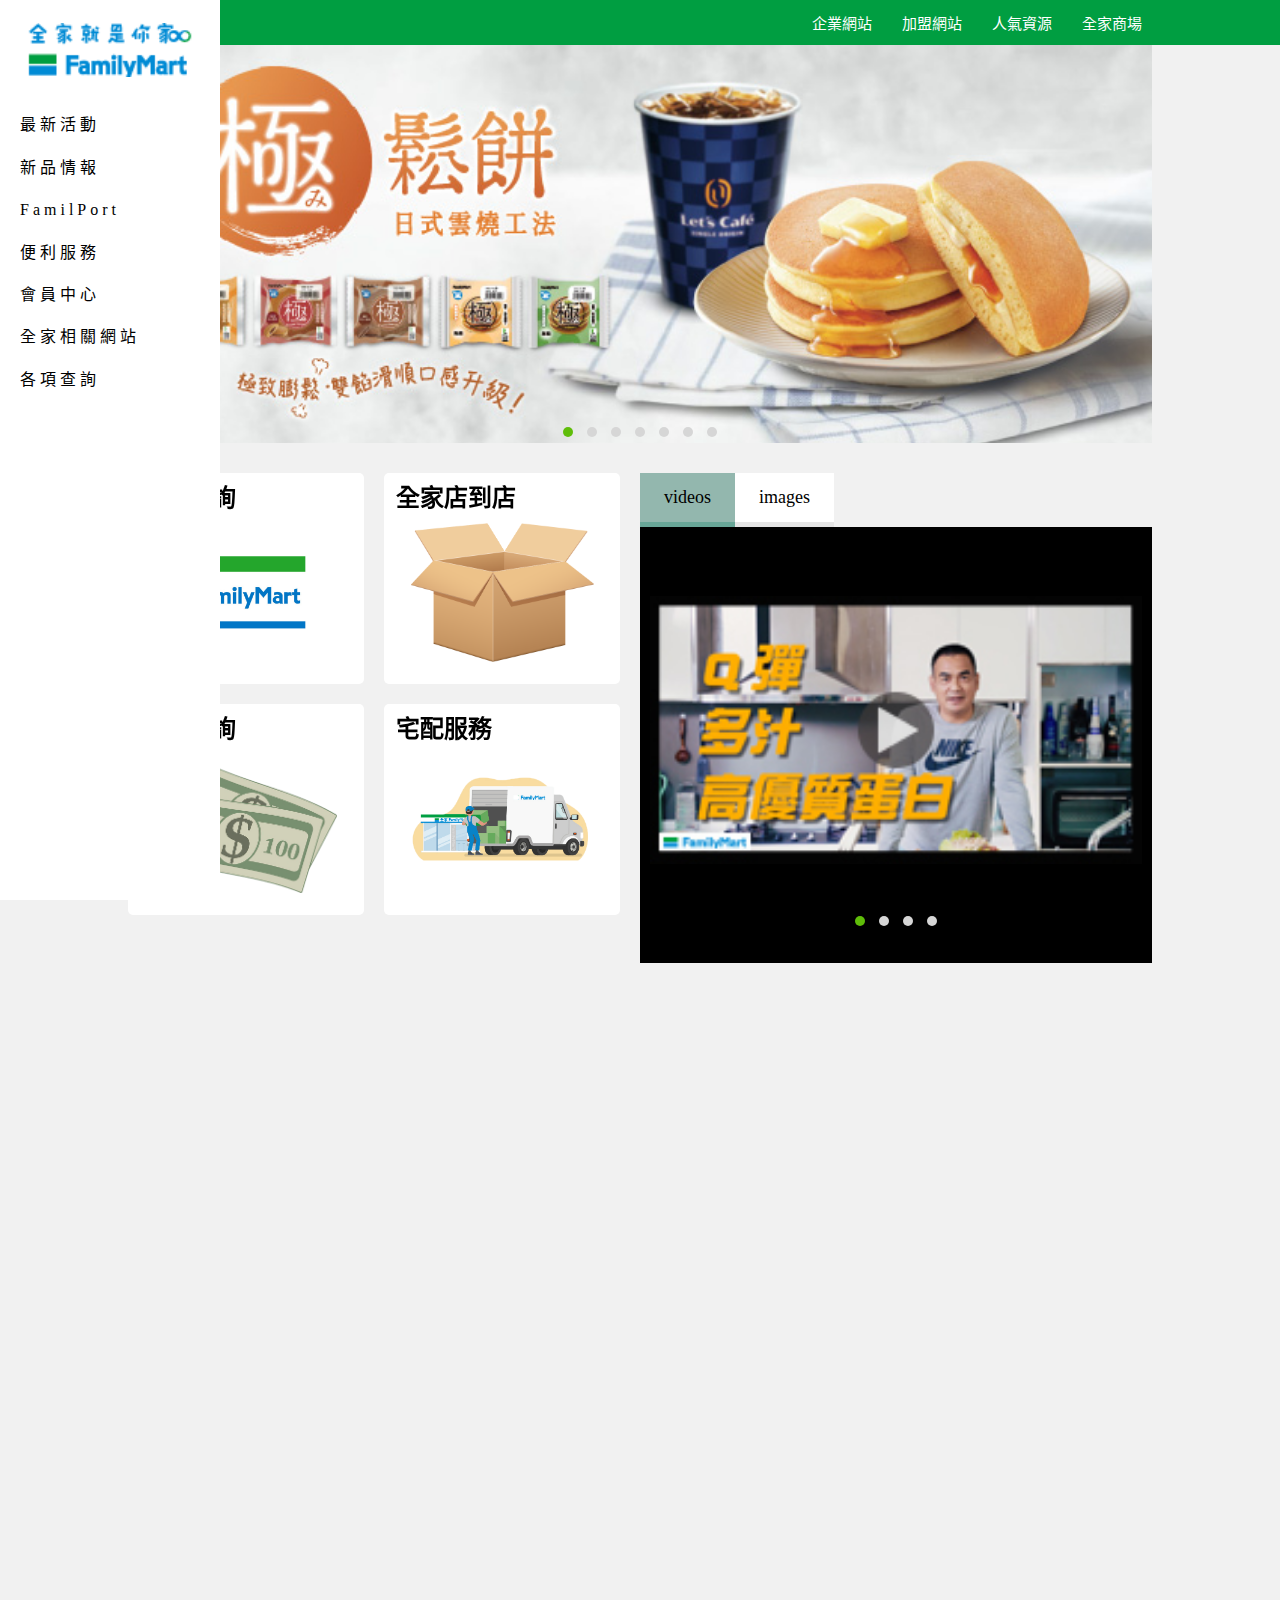
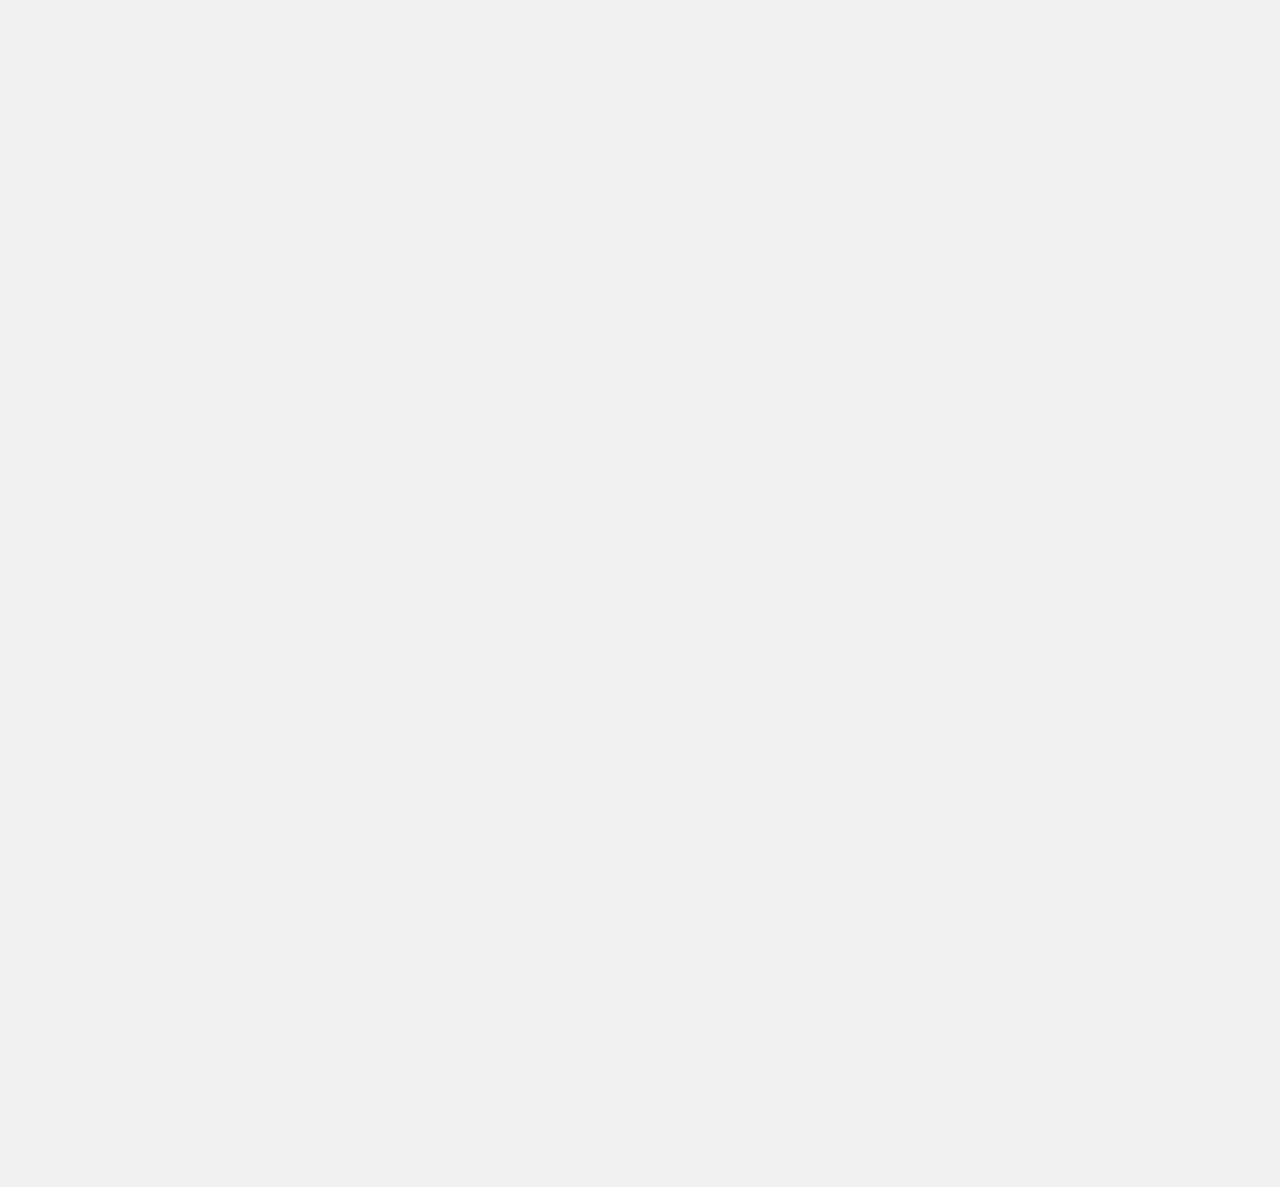
==== index.html @ 9019d474 "0731" ====
<!DOCTYPE html>
<html lang="zh-TW">
<head>
    <meta charset="UTF-8">
    <meta name="viewport" content="width=device-width, initial-scale=1.0">
    <title>711</title>
    <link rel="stylesheet" href="./css/normalize.css">
    <link rel="stylesheet" href="./vendor/OwlCarousel2-2.3.4/assets/owl.carousel.css">
    <link rel="stylesheet" href="./vendor/OwlCarousel2-2.3.4/assets/owl.theme.default.css">
    <link rel="stylesheet" href="vendor/flickity/flickity.css">
    <link rel="stylesheet" href="vendor/fancybox/jquery.fancybox.css">
    <link rel="stylesheet" href="./css/animate.css">
    <link rel="stylesheet" href="./vendor/fontawesome-free-5.15.1-web/css/fontawesome.css">
	<link rel="stylesheet" href="./vendor/fontawesome-free-5.15.1-web/css/brands.css">
    <link rel="stylesheet" href="./vendor/fontawesome-free-5.15.1-web/css/solid.css">
    <link rel="stylesheet" href="./css/style.css">
</head>
<body>
    <div class="wrapper">
        <div class="header">
            <div class="navbarhide">
                <a herf="#!" class="navbar-hide">
                    <i class="fas fa-bars"></i>
                </a>
            </div>
            <div class="navbar">
                <a href="index.html" class="brand">
                    <h1>familymart</h1>
                </a>
                <div class="menu">
                    <ul class="nav">
                        <li class="nav_item">
                            <a href="#!" class="nav_link">最新活動</a>
                            <div class="menu2">
                                <div class="title">
                                    最新活動
                                </div>
                                <ul class="extend">
                                    <li class="extend_item">
                                        <div class="unfold"></div>
                                        <a href="#!" class="extend_link">隨買預約取 新上線</a>
                                    </li>
                                    <li class="extend_item">
                                        <div class="unfold"></div>
                                        <a href="#!" class="extend_link">感謝每個守護城市的你</a>
                                    </li>
                                    <li class="extend_item">
                                        <div class="unfold"></div>
                                        <a href="#!" class="extend_link">屯京拉麵</a>
                                    </li>
                                    <li class="extend_item">
                                        <div class="unfold"></div>
                                        <a href="#!" class="extend_link">冰馥郁金萱水果茶</a>
                                    </li>
                                    <li class="extend_item">
                                        <div class="unfold"></div>
                                        <a href="#!" class="extend_link">山形西洋梨霜淇淋</a>
                                    </li>
                                    <li class="extend_item">
                                        <div class="unfold"></div>
                                        <a href="#!" class="extend_link">食在近安心</a>
                                    </li>
                                    <li class="extend_item">
                                        <div class="unfold"></div>
                                        <a href="#!" class="extend_link">優遊付消費滿百折10元</a>
                                    </li>
                                    <li class="extend_item">
                                        <div class="unfold"></div>
                                        <a href="#!" class="extend_link">極鬆餅 極致蓬鬆~</a>
                                    </li>
                                    <li class="extend_item">
                                        <div class="unfold"></div>
                                        <a href="#!" class="extend_link">更多活動</a>
                                    </li>
                                </ul>
                            </div>
                        </li>
                        <li class="nav_item">
                            <a href="#!" class="nav_link">新品情報</a>
                            <div class="menu2">
                                <div class="title">
                                    新品情報
                                </div>
                                <ul class="extend">
                                    <li class="extend_item">
                                        <div class="unfold"></div>
                                        <a href="#!" class="extend_link">上市新品</a>
                                    </li>
                                    <li class="extend_item">
                                        <div class="unfold"></div>
                                        <a href="#!" class="extend_link">Let's Cafe</a>
                                    </li>
                                    <li class="extend_item">
                                        <div class="unfold"></div>
                                        <a href="#!" class="extend_link">最愛吃的在全家</a>
                                    </li>
                                    <li class="extend_item">
                                        <div class="unfold"></div>
                                        <a href="#!" class="extend_link">FamilyMart collection</a>
                                    </li>
                                </ul>
                            </div>
                        </li>
                        <li class="nav_item">
                            <a href="#!" class="nav_link">FamilPort</a>
                            <div class="menu2">
                                <div class="title">
                                    FamilPort
                                </div>
                                <ul class="extend">
                                    <li class="extend_item">
                                        <div class="unfold"></div>
                                        <a href="#!" class="extend_link">FamilPort介紹</a>
                                    </li>
                                    <li class="extend_item">
                                        <div class="unfold"></div>
                                        <a href="#!" class="extend_link">紅利</a>
                                    </li>
                                    <li class="extend_item">
                                        <div class="unfold"></div>
                                        <a href="#!" class="extend_link">票券</a>
                                    </li>
                                    <li class="extend_item">
                                        <div class="unfold"></div>
                                        <a href="#!" class="extend_link">儲值</a>
                                    </li>
                                    <li class="extend_item">
                                        <div class="unfold"></div>
                                        <a href="#!" class="extend_link">繳費</a>
                                    </li>
                                    <li class="extend_item">
                                        <div class="unfold"></div>
                                        <a href="#!" class="extend_link">服務寄件</a>
                                    </li>
                                    <li class="extend_item">
                                        <div class="unfold"></div>
                                        <a href="#!" class="extend_link">預購</a>
                                    </li>
                                    <li class="extend_item">
                                        <div class="unfold"></div>
                                        <a href="#!" class="extend_link">會員</a>
                                    </li>
                                    <li class="extend_item">
                                        <div class="unfold"></div>
                                        <a href="#!" class="extend_link">列印查詢</a>
                                    </li>
                                    <li class="extend_item">
                                        <div class="unfold"></div>
                                        <a href="#!" class="extend_link">購票</a>
                                    </li>
                                </ul>
                            </div>
                        </li>
                        <li class="nav_item">
                            <a href="#!" class="nav_link">便利服務</a>
                            <div class="menu2">
                                <div class="title">
                                    便利服務
                                </div>
                                <ul class="extend">
                                    <li class="extend_item">
                                        <div class="unfold"></div>
                                        <a href="#!" class="extend_link">全家電到店</a>
                                    </li>
                                    <li class="extend_item">
                                        <div class="unfold"></div>
                                        <a href="#!" class="extend_link">國際快遞</a>
                                    </li>
                                    <li class="extend_item">
                                        <div class="unfold"></div>
                                        <a href="#!" class="extend_link">代收與查詢</a>
                                    </li>
                                    <li class="extend_item">
                                        <div class="unfold"></div>
                                        <a href="#!" class="extend_link">WIFI</a>
                                    </li>
                                    <li class="extend_item">
                                        <div class="unfold"></div>
                                        <a href="#!" class="extend_link">潔一家</a>
                                    </li>
                                    <li class="extend_item">
                                        <div class="unfold"></div>
                                        <a href="#!" class="extend_link">傳真影印/雲端列印</a>
                                    </li>
                                    <li class="extend_item">
                                        <div class="unfold"></div>
                                        <a href="#!" class="extend_link">相片立可得</a>
                                    </li>
                                    <li class="extend_item">
                                        <div class="unfold"></div>
                                        <a href="#!" class="extend_link">ATM</a>
                                    </li>
                                    <li class="extend_item">
                                        <div class="unfold"></div>
                                        <a href="#!" class="extend_link">交通票卡與電子錢包</a>
                                    </li>
                                    <li class="extend_item">
                                        <div class="unfold"></div>
                                        <a href="#!" class="extend_link">回收手機電池筆電</a>
                                    </li>
                                    <li class="extend_item">
                                        <div class="unfold"></div>
                                        <a href="#!" class="extend_link">中獎發票</a>
                                    </li>
                                    <li class="extend_item">
                                        <div class="unfold"></div>
                                        <a href="#!" class="extend_link">電子發票</a>
                                    </li>
                                    <li class="extend_item">
                                        <div class="unfold"></div>
                                        <a href="#!" class="extend_link">全家禮券</a>
                                    </li>
                                    <li class="extend_item">
                                        <div class="unfold"></div>
                                        <a href="#!" class="extend_link">全家禮物卡</a>
                                    </li>
                                    <li class="extend_item">
                                        <div class="unfold"></div>
                                        <a href="#!" class="extend_link">特殊店寄杯卡</a>
                                    </li>
                                </ul>
                            </div>
                        </li>
                        <li class="nav_item">
                            <a href="#!" class="nav_link">會員中心</a>
                            <div class="menu2">
                                <div class="title">
                                    會員中心
                                </div>
                                <ul class="extend">
                                    <li class="extend_item">
                                        <div class="unfold"></div>
                                        <a href="#!" class="extend_link">會員中心</a>
                                    </li>
                                    <li class="extend_item">
                                        <div class="unfold"></div>
                                        <a href="#!" class="extend_link">全家集點介紹</a>
                                    </li>
                                    <li class="extend_item">
                                        <div class="unfold"></div>
                                        <a href="#!" class="extend_link">全家集點權益告知</a>
                                    </li>
                                    <li class="extend_item">
                                        <div class="unfold"></div>
                                        <a href="#!" class="extend_link">會員服務</a>
                                    </li>
                                    <li class="extend_item">
                                        <div class="unfold"></div>
                                        <a href="#!" class="extend_link">會員常見問題</a>
                                    </li>
                                    <li class="extend_item">
                                        <div class="unfold"></div>
                                        <a href="#!" class="extend_link">會員隱私條款</a>
                                    </li>
                                    <li class="extend_item">
                                        <div class="unfold"></div>
                                        <a href="#!" class="extend_link">會員問題反映申請書</a>
                                    </li>
                                    <li class="extend_item">
                                        <div class="unfold"></div>
                                        <a href="#!" class="extend_link">會員載具綁定、管理</a>
                                    </li>
                                </ul>
                            </div>
                        </li>
                        <li class="nav_item">
                            <a href="#!" class="nav_link">全家相關網站</a>
                            <div class="menu2">
                                <div class="title">
                                    全家相關網站
                                </div>
                                <ul class="extend">
                                    <li class="extend_item">
                                        <div class="unfold"></div>
                                        <a href="#!" class="extend_link">全家企業往</a>
                                    </li>
                                    <li class="extend_item">
                                        <div class="unfold"></div>
                                        <a href="#!" class="extend_link">全家人力網</a>
                                    </li>
                                    <li class="extend_item">
                                        <div class="unfold"></div>
                                        <a href="#!" class="extend_link">全家加盟網</a>
                                    </li>
                                    <li class="extend_item">
                                        <div class="unfold"></div>
                                        <a href="#!" class="extend_link">全家商場網</a>
                                    </li>
                                    <li class="extend_item">
                                        <div class="unfold"></div>
                                        <a href="#!" class="extend_link">全家企業社會責任</a>
                                    </li>
                                </ul>
                            </div>
                        </li>
                        <li class="nav_item">
                            <a href="#!" class="nav_link">各項查詢</a>
                            <div class="menu2">
                                <div class="title">
                                    各項查詢
                                </div>
                                <ul class="extend">
                                    <li class="extend_item">
                                        <div class="unfold"></div>
                                        <a href="#!" class="extend_link">店鋪查詢</a>
                                    </li>
                                    <li class="extend_item">
                                        <div class="unfold"></div>
                                        <a href="#!" class="extend_link">店到店寄件查詢</a>
                                    </li>
                                    <li class="extend_item">
                                        <div class="unfold"></div>
                                        <a href="#!" class="extend_link">宅配通寄件查詢</a>
                                    </li>
                                    <li class="extend_item">
                                        <div class="unfold"></div>
                                        <a href="#!" class="extend_link">代收繳費查詢</a>
                                    </li>
                                    <li class="extend_item">
                                        <div class="unfold"></div>
                                        <a href="#!" class="extend_link">得獎名單查詢</a>
                                    </li>
                                </ul>
                            </div>
                        </li>                        
                    </ul>
                </div>
            </div>
        </div>
        <div class="topbar">
            <div class="container">
                <ul class="nav">
                    <li class="nav_item">
                        <a href="#!" class="nav_link">企業網站</a>
                    </li>
                    <li class="nav_item">
                        <a href="#!" class="nav_link">加盟網站</a>
                    </li>
                    <li class="nav_item">
                        <a href="#!" class="nav_link">人氣資源</a>
                    </li>
                    <li class="nav_item">
                        <a href="mall.html" class="nav_link">全家商場</a>
                    </li>
                </ul>
            </div>
        </div>
        <div class="jumbotron">
            <div class="container">
                <div class="owl-carousel owl-theme">
                    <div class="image-container1">
                        <div class="image1" style="background-image: url('./images/jum1.jpg');"></div>
                    </div>
                    <div class="image-container1">
                        <div class="image1" style="background-image: url('./images/jum2.jpg');"></div>
                    </div>
                    <div class="image-container1">
                        <div class="image1" style="background-image: url('./images/jum3.jpg');"></div>
                    </div>
                    <div class="image-container1">
                        <div class="image1" style="background-image: url('./images/jum4.jpg');"></div>
                    </div>
                    <div class="image-container1">
                        <div class="image1" style="background-image: url('./images/jum5.jpg');"></div>
                    </div>
    
                    <div class="image-container1">
                        <div class="image1" style="background-image: url('./images/jum6.jpg');"></div>
                    </div>
                    <div class="image-container1">
                        <div class="image1" style="background-image: url('./images/jum7.jpg');"></div>
                    </div>
                </div>
            </div>
        </div>
        <div class="service">
            <div class="container">
                <div class="row srleft">
                    <div class="col-lg-3 col-md-6">
                        <div class="news_one">
                            <h2>店鋪查詢</h2>
                            <div class="image-container2">
                                <a href="#!" class="image2" style="background-image: url('./images/service1.jpg');"></a>
                            </div>
                        </div>
                        <div class="news_one">
                            <h2>代收查詢</h2>
                            <div class="image-container2">
                                <a href="#!" class="image2" style="background-image: url('./images/service2.png');"></a>
                            </div>
                        </div>
                    </div>
                    <div class="col-lg-3 col-md-6">
                        <div class="news_one">
                            <h2>全家店到店</h2>
                            <div class="image-container2">
                                <a href="#!" class="image2" style="background-image: url('./images/service3.png');"></a>
                            </div>
                        </div>
                        <div class="news_one">
                            <h2>宅配服務</h2>
                            <div class="image-container2">
                                <a href="#!" class="image2" style="background-image: url('./images/service4.png');"></a>
                            </div>
                        </div>
                    </div>
                    <div class="tabs1 srright">
                        <ul>
                            <li>
                                <a href="#tab-1">videos</a>
                            </li>
                            <li>
                                <a href="#tab-2">images</a>
                            </li>
                        </ul>
                        <div id="tab-1" class="service_image col-lg-6">
                            <div class="owl-carousel owl-theme">
                                <div class="image-container2">
                                    <h3>Q彈 多汁 高優質蛋白</h3>
                                    <a href="#!" class="image2" style="background-image: url('./images/service5.jpg');"></a>
                                </div>
                                <div class="image-container2">
                                    <a href="#!" class="image2" style="background-image: url('./images/service6.jpg');"></a>
                                </div>
                                <div class="image-container2">
                                    <a href="#!" class="image2" style="background-image: url('./images/service7.jpg');"></a>
                                </div>
                                <div class="image-container2">
                                    <a href="#!" class="image2" style="background-image: url('./images/service8.jpg');"></a>
                                </div>
                            </div>
                        </div>
                        <div id="tab-2">
                            <div class="service_image col-lg-6">
                                <div class="owl-carousel owl-theme">
                                    <div class="image-container2">
                                        <a href="#!" class="image2" style="background-image: url('./images/service9.jpg');"></a>
                                    </div>
                                    <div class="image-container2">
                                        <a href="#!" class="image2" style="background-image: url('./images/service10.jpg');"></a>
                                    </div>
                                    <div class="image-container2">
                                        <a href="#!" class="image2" style="background-image: url('./images/service11.jpg');"></a>
                                    </div>
                                    <div class="image-container2">
                                        <a href="#!" class="image2" style="background-image: url('./images/service12.jpg');"></a>
                                    </div>
                                </div>
                            </div>
                        </div>
                    </div>
                </div>
            </div>
        </div>
        <div class="news">
            <div class="container">
                <div class="row">
                    <div class="col-lg-4">
                        <div class="space">
                            <div class="news_one srbottom-300">
                                <h2>新品上市</h2>
                                <div class="new-product">
                                    <div class="carousel-cell">
                                        <div class="image-container3">
                                            <a href="#!" class="image3" style="background-image: url('./images/np1.jpg');"></a>
                                        </div>
                                        <a href="#!" class="para">
                                            <h3>昆布茶泡鰻魚烤飯</h3>
                                        </a>
                                    </div>
                                    <div class="carousel-cell">
                                        <div class="image-container3">
                                            <a href="#!" class="image3" style="background-image: url('./images/np2.jpg');"></a>
                                        </div>
                                        <a href="#!" class="para">
                                            <h3>蠔油鮑菇脆筍飯糰(素)</h3>
                                        </a>
                                    </div>
                                    <div class="carousel-cell">
                                        <div class="image-container3">
                                            <a href="#!" class="image3" style="background-image: url('./images/np3.jpg');"></a>
                                        </div>
                                        <a href="#!" class="para">
                                            <h3>奶油白醬雙拼焗飯</h3>
                                        </a>
                                    </div>
                                    <div class="carousel-cell">
                                        <div class="image-container3">
                                            <a href="#!" class="image3" style="background-image: url('./images/np4.jpg');"></a>
                                        </div>
                                        <a href="#!" class="para">
                                            <h3>培根起司厚蛋堡</h3>
                                        </a>
                                    </div>
                                </div>
                            </div>
                            <div class="news_one srbottom-300">
                                <h2>特色商品</h2>
                                <div class="ones">
                                    <div class="carousel-cell">
                                        <div class="image-container3">
                                            <a href="#!" class="image3" style="background-image: url('./images/Feature.jpg');"></a>
                                        </div>
                                        <a href="#!" class="para">
                                            <h3>全館滿$399up免運</h3>
                                        </a>
                                    </div>
                                </div>
                            </div>
                            <div class="news_one srbottom-300">
                                <h2>玩樂生活</h2>
                                <div class="ones">
                                    <div class="carousel-cell">
                                        <div class="image-container3">
                                            <a href="#!" class="image3" style="background-image: url('./images/play.jpg');"></a>
                                        </div>
                                        <a href="#!" class="para">
                                            <h3>teamLab未來遊樂園...</h3>
                                        </a>
                                    </div>
                                </div>
                            </div>
                        </div>
                    </div>
                    <div class="col-lg-4">
                        <div class="space">
                            <div class="news_one srbottom-400">
                                <h2>熱門活動</h2>
                                <div class="activity">
                                    <div class="carousel-cell">
                                        <div class="image-container3">
                                            <a href="#!" class="image3" style="background-image: url('./images/activity1.jpg');"></a>
                                        </div>
                                        <a href="#!" class="para">
                                            <h3>購物跨店取快閃優惠</h4>
                                        </a>
                                    </div>
                                    <div class="carousel-cell">
                                        <div class="image-container3">
                                            <a href="#!" class="image3" style="background-image: url('./images/activity2.jpg');"></a>
                                        </div>
                                        <a href="#!" class="para">
                                            <h3>全家禮物卡</h3>
                                        </a>
                                    </div>
                                    <div class="carousel-cell">
                                        <div class="image-container3">
                                            <a href="#!" class="image3" style="background-image: url('./images/activity3.jpg');"></a>
                                        </div>
                                        <a href="#!" class="para">
                                            <h3>繳代收來全家</h3>
                                        </a>
                                    </div>
                                    <div class="carousel-cell">
                                        <div class="image-container3">
                                            <a href="#!" class="image3" style="background-image: url('./images/activity4.jpg');"></a>
                                        </div>
                                        <a href="#!" class="para">
                                            <h3>週二減糖日</h3>
                                        </a>
                                    </div>
                                </div>
                            </div>
                            <div class="news_one srbottom-400">
                                <h2>預購精選</h2>
                                <div class="pre_order">
                                    <div class="carousel-cell">
                                        <div class="image-container3">
                                            <a href="#!" class="image3" style="background-image: url('./images/pre1.jpg');"></a>
                                        </div>
                                        <a href="#!" class="para">
                                            <h3>雙廚合作 跨界聯名</h3>
                                        </a>
                                    </div>
                                    <div class="carousel-cell">
                                        <div class="image-container3">
                                            <a href="#!" class="image3" style="background-image: url('./images/pre2.jpg');"></a>
                                        </div>
                                        <a href="#!" class="para">
                                            <h3>戰地美食</h3>
                                        </a>
                                    </div>
                                </div>
                            </div>
                            <div class="news_one srbottom-400">
                                <h2>生活關係企業</h2>
                                <div class="relation">
                                    <div class="carousel-cell">
                                        <div class="image-container3">
                                            <a href="#!" class="image3" style="background-image: url('./images/relation1.jpg');"></a>
                                        </div>
                                        <a href="#!" class="para">
                                            <h3>購物跨店取快閃優惠</h4>
                                        </a>
                                    </div>
                                    <div class="carousel-cell">
                                        <div class="image-container3">
                                            <a href="#!" class="image3" style="background-image: url('./images/relation2.jpg');"></a>
                                        </div>
                                        <a href="#!" class="para">
                                            <h3>全家禮物卡</h3>
                                        </a>
                                    </div>
                                    <div class="carousel-cell">
                                        <div class="image-container3">
                                            <a href="#!" class="image3" style="background-image: url('./images/relation3.png');"></a>
                                        </div>
                                        <a href="#!" class="para">
                                            <h3>繳代收來全家</h3>
                                        </a>
                                    </div>
                                </div>
                            </div>
                        </div>
                    </div>
                    <div class="col-lg-4">
                        <div class="space">
                            <div class="news_one srbottom-500">
                                <h2>支付優惠</h2>
                                <div class="ones">
                                    <div class="carousel-cell">
                                        <div class="image-container3">
                                            <a href="#!" class="image3" style="background-image: url('./images/discount.jpg');"></a>
                                        </div>
                                        <a href="#!" class="para">
                                            <h3>使用支付工具拿多項優惠</h3>
                                        </a>
                                    </div>
                                </div>
                            </div>
                            <div class="news_one srbottom-500">
                                <h2>全家告示牌</h2>
                                <div class="notice_board">
                                    <div class="carousel-cell">
                                        <div class="image-container3">
                                            <a href="#!" class="image3" style="background-image: url('./images/Noticeboard1.jpg');"></a>
                                        </div>
                                        <a href="#!" class="para">
                                            <h3>全家Clean Label</h4>
                                        </a>
                                    </div>
                                    <div class="carousel-cell">
                                        <div class="image-container3">
                                            <a href="#!" class="image3" style="background-image: url('./images/Noticeboard2.jpg');"></a>
                                        </div>
                                        <a href="#!" class="para">
                                            <h3>一塊攜手同行</h3>
                                        </a>
                                    </div>
                                    <div class="carousel-cell">
                                        <div class="image-container3">
                                            <a href="#!" class="image3" style="background-image: url('./images/Noticeboard3.png');"></a>
                                        </div>
                                        <a href="#!" class="para">
                                            <h3>謠言澄清</h3>
                                        </a>
                                    </div>
                                    <div class="carousel-cell">
                                        <div class="image-container3">
                                            <a href="#!" class="image3" style="background-image: url('./images/Noticeboard4.png');"></a>
                                        </div>
                                        <a href="#!" class="para">
                                            <h3>隨買跨店取</h3>
                                        </a>
                                    </div>
                                </div>
                            </div>
                            <div class="news_one srbottom-500">
                                <h2>生活關係企業</h2>
                                <div class="relation">
                                    <div class="carousel-cell">
                                        <div class="image-container3">
                                            <a href="#!" class="image3" style="background-image: url('./images/relation1.jpg');"></a>
                                        </div>
                                        <a href="#!" class="para">
                                            <h3>購物跨店取快閃優惠</h4>
                                        </a>
                                    </div>
                                    <div class="carousel-cell">
                                        <div class="image-container3">
                                            <a href="#!" class="image3" style="background-image: url('./images/relation2.jpg');"></a>
                                        </div>
                                        <a href="#!" class="para">
                                            <h3>全家禮物卡</h3>
                                        </a>
                                    </div>
                                    <div class="carousel-cell">
                                        <div class="image-container3">
                                            <a href="#!" class="image3" style="background-image: url('./images/relation3.png');"></a>
                                        </div>
                                        <a href="#!" class="para">
                                            <h3>繳代收來全家</h3>
                                        </a>
                                    </div>
                                </div>
                            </div>
                        </div>
                    </div>
                </div>
            </div>
        </div>
        <div class="footer">
            <div class="container">
                <div class="row">
                    <div class="col-lg-5 srtop-300">
                        <div class="space">
                            <h3 class="title">全家FamilyMart APP</h3>
                            <div class="news_two">
                                <div class="fmapp">
                                    <div class="image-container4">
                                        <a href="#!" class="image4" style="background-image: url('./images/app1.jpg');"></a>
                                    </div>
                                </div>
                                <h3 class="para">掃碼立即下載</h3>
                                <div class="fmapp">
                                    <a data-fancybox="gallery" href="./images/app2big.png">
                                        <img src="./images/app2.png">
                                    </a>
                                </div>
                            </div>
                        </div>
                    </div>
                    <div class="col-lg-5 srtop-400">
                        <div class="space">
                            <h3 class="title">My FamilPort APP</h3>
                            <div class="news_two">
                                <div class="fmapp">
                                    <div class="image-container4">
                                        <a href="#!" class="image4" style="background-image: url('./images/app3.png');"></a>
                                    </div>
                                </div>
                                <h3 class="para">掃碼立即下載</h3>
                                <div class="fmapp">
                                    <a data-fancybox="gallery" href="./images/app4big.png">
                                        <img src="./images/app4.png">
                                    </a>
                                </div>
                            </div>
                        </div>
                    </div>
                    <div class="col-lg-5 srtop-500">
                        <div class="space">
                            <h3 class="title">全家LINE官方帳號</h3>
                            <div class="news_two">
                                <div class="fmapp">
                                    <div class="image-container4">
                                        <a href="#!" class="image4" style="background-image: url('./images/line1.jpg');"></a>
                                    </div>
                                </div>
                                <h3 class="para">掃碼立即下載</h3>
                                <div class="fmapp">
                                    <a data-fancybox="gallery" href="./images/line2big.png">
                                        <img src="./images/line2.png">
                                    </a>
                                </div>
                            </div>
                        </div>
                    </div>
                    <div class="col-lg-5 srtop-600">
                        <div class="space">
                            <div class="fans">
                                <div class="fmapp">
                                    <div class="image-container4">
                                        <a href="#!" class="image4" style="background-image: url('./images/fans1.jpg');"></a>
                                    </div>
                                </div>
                                <h3 class="para">全家FmailyMart粉絲團</h3>
                            </div>
                        </div>
                    </div>
                    <div class="col-lg-5 srtop-700">
                        <div class="space">
                            <div class="fans">
                                <div class="fmapp">
                                    <div class="image-container4">
                                        <a href="#!" class="image4" style="background-image: url('./images/fans2.png');"></a>
                                    </div>
                                </div>
                                <h3 class="para">全家在這裡粉絲團</h3>
                            </div>
                        </div>
                    </div>
                    <div class="col-lg-55 srtop-800">
                        <div class="news_three">
                            <div class="fmapp">
                                <div class="image-container4">
                                    <a href="#!" class="image4" style="background-image: url('./images/youtube.png');"></a>
                                </div>
                            </div>
                            <h3 class="para">FamiChannel專區</h3>
                        </div>
                    </div>
                    <div class="col-lg-55 srtop-800">
                        <div class="news_three">
                            <div class="fmapp">
                                <div class="image-container4">
                                    <a href="#!" class="image4" style="background-image: url('./images/famiclub.png');"></a>
                                </div>
                            </div>
                            <h3 class="para">FamiClub</h3>
                        </div>
                    </div>
                    <div class="col-lg-55 srtop-800">
                        <div class="news_three">
                            <div class="fmapp">
                                <div class="image-container4">
                                    <a href="#!" class="image4" style="background-image: url('./images/fmih.jpg');"></a>
                                </div>
                            </div>
                            <h3 class="para">全家在這裡部落格</h3>
                        </div>
                    </div>
                    <div class="col-lg-55 srtop-800">
                        <div class="news_three">
                            <div class="fmapp">
                                <div class="image-container4">
                                    <a href="#!" class="image4" style="background-image: url('./images/wifi.jpg');"></a>
                                </div>
                            </div>
                            <h3 class="para">FamiWifi</h3>
                        </div>
                    </div>
                    <div class="col-lg-55 srtop-800">
                        <div class="news_three">
                            <div class="fmapp">
                                <div class="image-container4">
                                    <a href="#!" class="image4" style="background-image: url('./images/ins.jpg');"></a>
                                </div>
                            </div>
                            <h3 class="para">FamilyMart Instagram</h3>
                        </div>
                    </div>
                    <div class="col-lg-7 srtop-800">
                        <div class="preview">
                            <h2 class="para">
                                FamilyMart 全家便利商店股份有限公司<br>
                                104台北市中山區中山北路二段61號7F  TEL:02-25239588  客服電話 0800-221-363<br>
                                隱私權聲明 個資告知事項<br>
                                Copyright(c)2013FamilyMart All rights reserved.
                            </h2>
                        </div>
                    </div>
                </div>
            </div>
        </div>
    </div>
</body>

<script src="vendor/jquery/jquery-3.6.0.min.js"></script>
<script src="vendor/OwlCarousel2-2.3.4/owl.carousel.js"></script>   
<script src="vendor/tabslet/jquery.tabslet.js"></script>
<script src="vendor/flickity/flickity.pkgd.js"></script>
<script src="vendor/fancybox/jquery.fancybox.js"></script>
<script src="vendor/scrollreveal/scrollreveal.js"></script>
<script>
    $(document).ready(function(){
        $('.owl-carousel').owlCarousel({
            animateOut: 'fadeOut',
            items: 1,
            autoplay: true,
            loop: true,
            autoplayTimeout: 5000
        })
        $('.new-product').flickity({
            cellAlign: 'left',
            contain: true,
            autoPlay: 5000,
            wrapAround: true
        })
        $('.ones').flickity({
            cellAlign: 'left',
            contain: true,
            autoPlay: 5000,
            wrapAround: true
        })
        $('.activity').flickity({
            cellAlign: 'left',
            contain: true,
            autoPlay: 5000,
            wrapAround: true
        })
        $('.pre_order').flickity({
            cellAlign: 'left',
            contain: true,
            autoPlay: 5000,
            wrapAround: true
        })
        $('.notice_board').flickity({
            cellAlign: 'left',
            contain: true,
            autoPlay: 5000,
            wrapAround: true
        })
        $('.relation').flickity({
            cellAlign: 'left',
            contain: true,
            autoPlay: 5000,
            wrapAround: true
        })
        $('.tabs1').tabslet({
            animation: true,
            delay: 5000
        })
        ScrollReveal().reveal('.srright',{
            origin: 'right',
		    distance: '200px',
	    	delay: 300,
		    duration: 1000
        });
        ScrollReveal().reveal('.srleft',{
            origin: 'left',
		    distance: '100px',
	    	delay: 300,
		    duration: 1000
        });
        ScrollReveal().reveal('.srbottom-300',{
            origin: 'bottom',
		    distance: '100px',
	    	delay: 300,
		    duration: 1000,
            reset: true
        });
        ScrollReveal().reveal('.srbottom-400',{
            origin: 'bottom',
		    distance: '100px',
	    	delay: 400,
		    duration: 1000,
            reset: true
        });        
        ScrollReveal().reveal('.srbottom-500',{
            origin: 'bottom',
		    distance: '100px',
	    	delay: 500,
		    duration: 1000,
            reset: true
        });        
        ScrollReveal().reveal('.srbottom-600',{
            origin: 'bottom',
		    distance: '100px',
	    	delay: 600,
		    duration: 1000,
            reset: true
        });
        ScrollReveal().reveal('.srtop-300',{
            origin: 'top',
		    distance: '100px',
	    	delay: 300,
		    duration: 1000,
            reset: true
        });
        ScrollReveal().reveal('.srtop-400',{
            origin: 'top',
		    distance: '100px',
	    	delay: 400,
		    duration: 1000,
            reset: true
        });
        ScrollReveal().reveal('.srtop-500',{
            origin: 'top',
		    distance: '100px',
	    	delay: 500,
		    duration: 1000,
            reset: true
        });
        ScrollReveal().reveal('.srtop-600',{
            origin: 'top',
		    distance: '100px',
	    	delay: 600,
		    duration: 1000,
            reset: true
        });
        ScrollReveal().reveal('.srtop-700',{
            origin: 'top',
		    distance: '100px',
	    	delay: 700,
		    duration: 1000,
            reset: true
        });
        ScrollReveal().reveal('.srtop-800',{
            origin: 'top',
		    distance: '100px',
	    	delay: 800,
		    duration: 1000,
            reset: true
        });
    })
</script>
</html>
---- vendor/fontawesome-free-5.15.1-web/css/brands.css ----
/*!
 * Font Awesome Free 5.15.1 by @fontawesome - https://fontawesome.com
 * License - https://fontawesome.com/license/free (Icons: CC BY 4.0, Fonts: SIL OFL 1.1, Code: MIT License)
 */
@font-face {
  font-family: 'Font Awesome 5 Brands';
  font-style: normal;
  font-weight: 400;
  font-display: block;
  src: url("../webfonts/fa-brands-400.eot");
  src: url("../webfonts/fa-brands-400.eot?#iefix") format("embedded-opentype"), url("../webfonts/fa-brands-400.woff2") format("woff2"), url("../webfonts/fa-brands-400.woff") format("woff"), url("../webfonts/fa-brands-400.ttf") format("truetype"), url("../webfonts/fa-brands-400.svg#fontawesome") format("svg"); }

.fab {
  font-family: 'Font Awesome 5 Brands';
  font-weight: 400; }
---- vendor/fontawesome-free-5.15.1-web/css/solid.css ----
/*!
 * Font Awesome Free 5.15.1 by @fontawesome - https://fontawesome.com
 * License - https://fontawesome.com/license/free (Icons: CC BY 4.0, Fonts: SIL OFL 1.1, Code: MIT License)
 */
@font-face {
  font-family: 'Font Awesome 5 Free';
  font-style: normal;
  font-weight: 900;
  font-display: block;
  src: url("../webfonts/fa-solid-900.eot");
  src: url("../webfonts/fa-solid-900.eot?#iefix") format("embedded-opentype"), url("../webfonts/fa-solid-900.woff2") format("woff2"), url("../webfonts/fa-solid-900.woff") format("woff"), url("../webfonts/fa-solid-900.ttf") format("truetype"), url("../webfonts/fa-solid-900.svg#fontawesome") format("svg"); }

.fa,
.fas {
  font-family: 'Font Awesome 5 Free';
  font-weight: 900; }
---- css/style.css ----
@charset "utf-8";
/*
 * Page name
 * Copyright 2020
 * Author
 * Licensed
 */
/* -------------------------- *\
    Content
\* -------------------------- */
 /**
 * Content ............ You are reading it!
 * Globel ............ Set common styles
 * Layout ............ Set grid styles
 * Component ............ Set component styles
 */

*{
    box-sizing: border-box;
    position: relative;
}
@font-face{
    font-family: 'ooxx';
    src: url('/fonts/超研澤中鋼筆行楷.ttf');
}
html,body{
    font-family: 'ooxx', 'Comic Sans MS';
    background-color: #F1F1F1;
    
}
h1,h2,h3,h4,h5,h6{
    margin: 0;
}
ul{
    margin: 0;
    padding: 0;
    list-style: none;
}
a{
    text-decoration: none;
    color: #333;
}

.row{
}
.row:after{
    content: '';
    display: block;
    clear: both;
}
.col-lg-6,.col-lg-4,.col-lg-3,.col-lg-12,.col-lg-5,.col-lg-55,.col-lg-7,.col-lg-8{
    /* border: 1px solid red; */
    float: left;
}
.col-lg-3{
    width: 25%;
}
.col-lg-4{
	width: 33.3333333%;
}
.col-lg-5{
    width: 20%;
}
.col-lg-55{
    width: 8%;
}
.col-lg-7{
    width: 40%;
}
.col-lg-6{
	width: 50%;
}
.col-lg-12{
	width: 100%;
}
.col-lg-8{
    width: 70%;
}

.navbar{
    width: 220px;
    height: 100%;
    position: fixed;
    display: inline-block;
    top: 0;
    left: -220px;
    z-index: 50;
    background-color: #fff;
    transition: all 0.5s;
}
.navbar-hide{
    position: fixed;
    display: inline-block;
    width: 45px;
    height: 45px;
    margin-left: 220px;
    margin-top: -45px;
    left: -220px;
    z-index: 26;
    color: #fff;
    transition: all 0.5s;
}
.navbar-hide i {
    position: absolute;
    top: 50%;
    left: 50%;
    transform: translate(-50%, -50%);
}
.navbarhide:hover ~.navbar{
    left: 220px;
}
.navbar:hover{
    left: 0px;
}

.navbar .brand{
    display: inline-block;
    width: 100%;
    height: 100px;

    background-image: url("../images/topbottom.png");
    background-repeat: no-repeat;
    background-position: center;
    background-size: contain;
    
    white-space: nowrap;
    text-indent: 100%;
    overflow: hidden;
}
.navbar .nav .nav_item{
    padding-top: 12px;
    padding-bottom: 12px;
}
.navbar .nav .nav_item:hover{
    background-color: #52de97;
}
.navbar .nav .nav_link{
    display: block;
    width: 100%;
    padding-left: 20px;
    padding-right: 20px;
    font-size: 16px;
    color: #000;
    letter-spacing: 4px;
    text-align: justify;
}
.navbar .nav .title{
    line-height: 60px;
    font-size: 22px;
    letter-spacing: 4px;
    text-align: center;
    padding: 10px 0px 10px 0px;
    margin: 10px 15px 10px 15px;
    border-bottom: 2px solid #000;
}
.navbar .extend .extend_item{
    padding-top: 12px;
    padding-bottom: 12px;
}
.navbar .extend .extend_link{
    display: block;
    width: 100%;
    padding-left: 15px;
    font-size: 16px;
    color: #000;
    letter-spacing: 4px;
}

.unfold{
    position: absolute;
    width: 0%;
    height: 100%;
    margin-top: -12px;
    background-color: #99f3bd;
    transition: all 0.3s;
}
.navbar .nav .nav_item:hover .menu2{
    display: inline-block;
}
.menu2{
    display: none;
    width: 220px;
    height: 100%;
    position: fixed;
    top: 0;
    left: 220px;
    z-index: 30;
    background-color: #52de97;
}
.menu2 .extend .extend_link{
    letter-spacing: normal;
}
.menu2 .extend .extend_item:hover .unfold{
    width: 100%;
}

.topbar{
    width: 100%;
    height: 45px;
    position: fixed;
    top: 0;
    right: 0;
    margin-left: 220px;
    background-color: #009E41;
    z-index: 25;
}
.topbar .nav{
    float: right;
}
.topbar .nav .nav_item{
    float: left;
    padding-top: 15px;
    padding-left: 10px;
}
.topbar .nav .nav_item:hover{
    animation-name: fadeInDownn;
}
@keyframes fadeInDown {
    from {
      transform: translate3d(0, -100%, 0);
    }
  
    to {
      transform: translate3d(0, 0, 0);
    }
  }
.topbar .nav .nav_link{
    font-size: 15px;
    padding: 6px 10px 6px 10px;
    color: #fff;
}
.topbar .nav .nav_link:hover{
    text-decoration: underline;
}

.jumbotron{
    margin-top: 45px;
    margin-bottom: -31px;
}
.image-container1{
    width: 100%;
}
.image-container1:before{
    content: '';
    display: block;
    width: 100%;
    padding-top: 39%;
}
.image1{
    position: absolute;
    left: 0;
    right: 0;
    top: 0;
    bottom: 0;

    background-size: contain;
    background-repeat: no-repeat;
    background-position: center;
}
.owl-theme .owl-dots{
	display: flex;
	justify-content: center;
}
.owl-theme .owl-nav{
    display: none;
}
.owl-theme .owl-dots{
    transform: translate(0%,-160%);
    z-index: 5;
}
.owl-theme .owl-dots button.owl-dot span{
    outline: none;
}
.owl-theme .owl-dots button.owl-dot.active span{
    background-color: #5FBD09;
}

.service{    
    background-color: #F1F1F1;
    z-index: 10;
    padding-top: 30px;
    padding-bottom: 30px;
}
.service .margin-rb20{
    margin: 0px 20px 20px 0px;
}
.image-container2{
    width: 100%;
}
.image-container2:before{
    content: '';
    display: block;
    width: 100%;
    padding-top: 75%;
}
.image2{
    position: absolute;
    left: 0;
    right: 0;
    top: 0;
    bottom: 0;
    margin: 10px;

    background-size: contain;
    background-repeat: no-repeat;
    background-position: center;
}
.tabs1 li a{
    float: left;
    color: #000;
    background-color: #fff;
    border-bottom: 5px solid #E5E5E5;
    font-size: 18px;
    font-weight: 300;
    padding: 14px 24px;
    text-decoration: none;
}
.tabs1 li.active a{
    background-color: #93B7AE;
    border-bottom: 5px solid #68A697;
}
#tab-1{
    background-color: #000;
}


.container{
    padding-left: 10%;
    padding-right: 10%;
}
.news{    
    background-color: #F1F1F1;
}
.space{
    padding: 20px;
}
.news .news_one{
    border: 2px solid rgba(0,0,0,0);
    padding: 10px 10px 40px 10px;
    margin-bottom: 40px;
    background-color: #fff;
    border-radius: 5px;
}
.service .news_one{
    border: 2px solid rgba(0,0,0,0);
    padding: 10px;
    margin-right: 20px;
    margin-bottom: 20px;
    background-color: #fff;
    border-radius: 5px;
}
.news_one:hover{
    border: 2px solid #008BD5;
    box-shadow: 5px 5px 14px -10px #000;
}
.news .para{
    line-height: 24px;
    text-align: center;
}
.image-container3{
    width: 100%;
    overflow: hidden;
}
.image-container3:before{
    content: '';
    display: block;
    width: 100%;
    padding-top: 100%;
}
.image3{
    position: absolute;
    left: 0;
    right: 0;
    top: 0;
    bottom: 0;

    background-size: contain;
    background-repeat: no-repeat;
    background-position: center;

    transition: all 0.8s;
}
.image3:hover{
    transform: scale(1.15);
}
.carousel-cell{
    width: 100%;
}
.flickity-button{
    top: 96.5%;
    background-color: rgba(0,0,0,0,0);
}
.flickity-prev-next-button{
    width: 22px;
    height: 22px;
}
.flickity-page-dots .is-selected{
    background-color: #5FBD09;
}
.ones .flickity-page-dots,
.ones .flickity-button{
    display: none;
}

.footer .col-lg-5{
    background-color: #fff;
}
.fmapp{
    padding: 10px 10px;
    text-align: center;
}
.footer .title{
    padding: 10px;
    line-height: 24px;
    white-space: nowrap;
}
.footer .para{
    text-align: center;

}
.footer .fans{
    border: 2px solid rgba(0,0,0,0);
    background-color: #fff;
}
.footer .fans:hover{
    border: 2px solid #008BD5;
    box-shadow: 0px 0px 16px -3px #008BD5;
}
.footer .preview{
    display: inline-block;
    width: 100%;
}
.footer .preview .para{
    text-align-last: left;
    font-size: 12px;
}
.news_two{
    border: 2px solid rgba(0,0,0,0);
    padding: 10px 10px 10px 10px;
    background-color: #fff;
}
.news_two:hover{
    border: 2px solid #008BD5;
    box-shadow: 0px 0px 16px -3px #008BD5;
}
.news_three{
    height: 100px;
    border: 2px solid rgba(0,0,0,0);
    margin-top: 30px;
    background-color: #fff;

}
.news_three:hover{
    border: 2px solid #008BD5;
    box-shadow: 0px 0px 16px -3px #008BD5;
}
.image-container4{
    width: 100%;
}
.image-container4:before{
    content: '';
    display: block;
    width: 100%;
    padding-top: 50%;
}
.image4{
    position: absolute;
    left: 0;
    right: 0;
    top: 0;
    bottom: 0;

    background-size: contain;
    background-repeat: no-repeat;
    background-position: center;
}
.image4:target{
    transform: scale(1.2);
}
.fancybox-button{
    display: none;
}
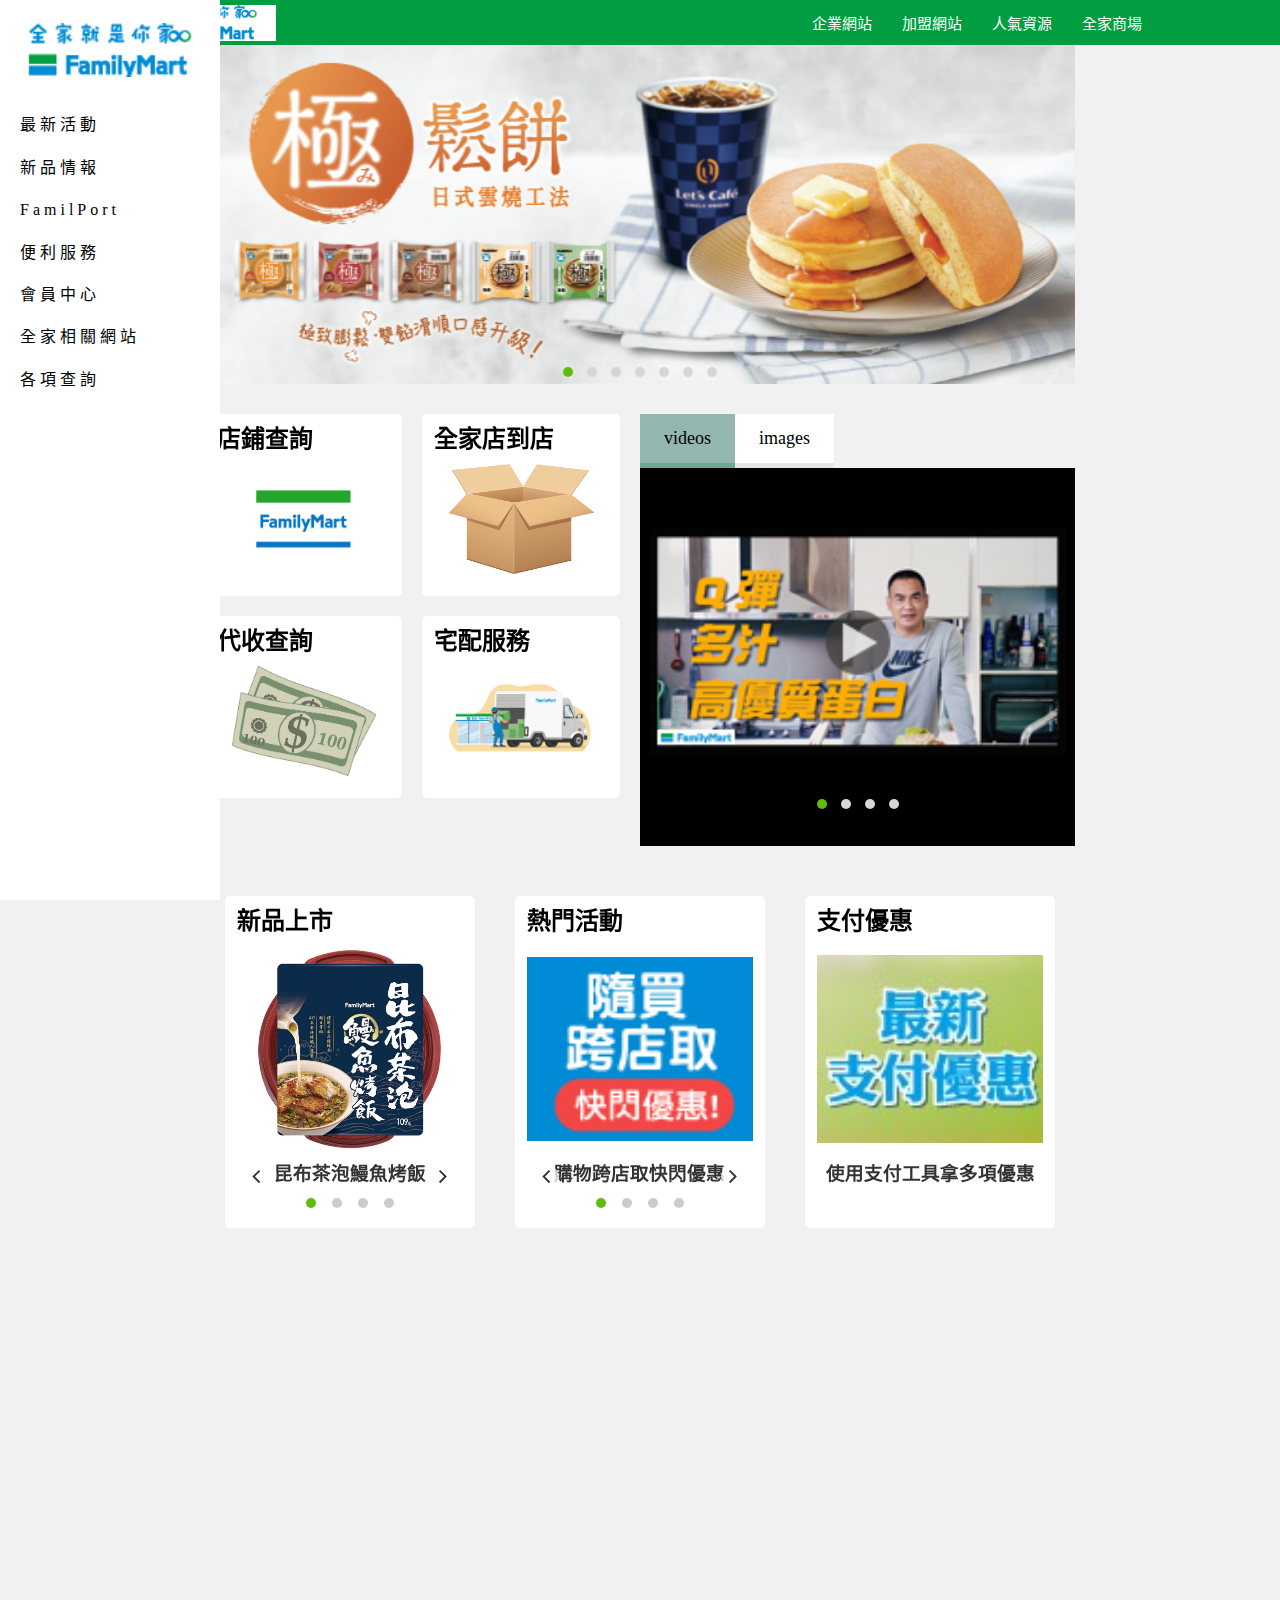
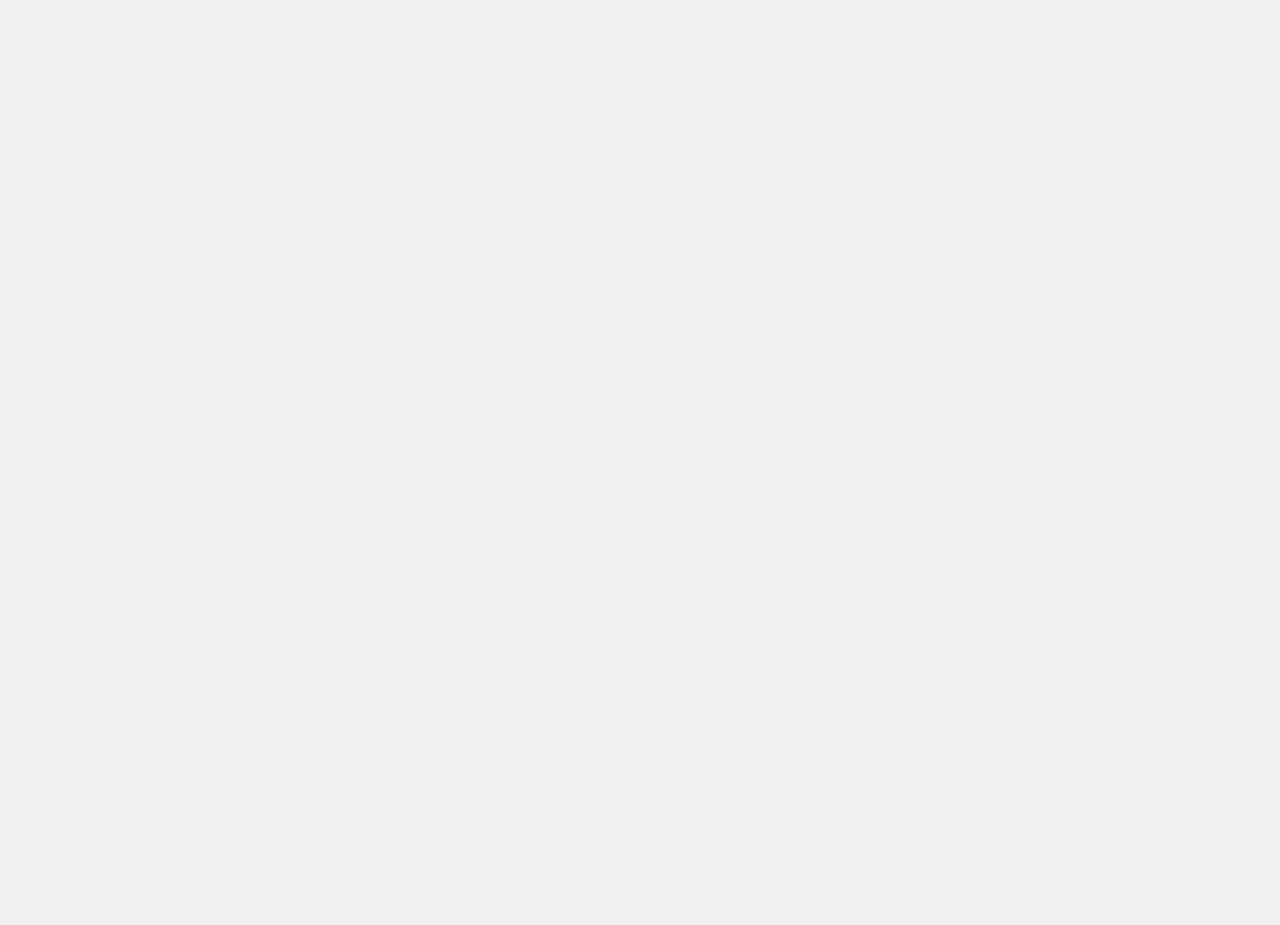
==== commit 7d2f966c: "0802" ====
--- a/index.html
+++ b/index.html
@@ -326,9 +326,13 @@
                     </ul>
                 </div>
             </div>
+            <script src="js/all.js"></script>
         </div>
         <div class="topbar">
-            <div class="container">
+            <div class="container0">
+                <a href="#!" class="brand">
+                    <h1>familymall</h1>
+                </a>
                 <ul class="nav">
                     <li class="nav_item">
                         <a href="#!" class="nav_link">企業網站</a>
@@ -787,7 +791,7 @@
                                     <a href="#!" class="image4" style="background-image: url('./images/youtube.png');"></a>
                                 </div>
                             </div>
-                            <h3 class="para">FamiChannel專區</h3>
+                            <h4 class="para">FamiChannel專區</h4>
                         </div>
                     </div>
                     <div class="col-lg-55 srtop-800">
@@ -797,7 +801,7 @@
                                     <a href="#!" class="image4" style="background-image: url('./images/famiclub.png');"></a>
                                 </div>
                             </div>
-                            <h3 class="para">FamiClub</h3>
+                            <h4 class="para">FamiClub</h4>
                         </div>
                     </div>
                     <div class="col-lg-55 srtop-800">
@@ -807,7 +811,7 @@
                                     <a href="#!" class="image4" style="background-image: url('./images/fmih.jpg');"></a>
                                 </div>
                             </div>
-                            <h3 class="para">全家在這裡部落格</h3>
+                            <h4 class="para">全家在這裡部落格</h4>
                         </div>
                     </div>
                     <div class="col-lg-55 srtop-800">
@@ -817,7 +821,7 @@
                                     <a href="#!" class="image4" style="background-image: url('./images/wifi.jpg');"></a>
                                 </div>
                             </div>
-                            <h3 class="para">FamiWifi</h3>
+                            <h4 class="para">FamiWifi</h4>
                         </div>
                     </div>
                     <div class="col-lg-55 srtop-800">
@@ -827,7 +831,7 @@
                                     <a href="#!" class="image4" style="background-image: url('./images/ins.jpg');"></a>
                                 </div>
                             </div>
-                            <h3 class="para">FamilyMart Instagram</h3>
+                            <h4 class="para">FamilyMart Instagram</h4>
                         </div>
                     </div>
                     <div class="col-lg-7 srtop-800">
--- a/css/style.css
+++ b/css/style.css
@@ -194,6 +194,9 @@
     width: 100%;
 }
 
+.topbar .container0{
+    height: 45px;
+}
 .topbar{
     width: 100%;
     height: 45px;
@@ -203,6 +206,19 @@
     margin-left: 220px;
     background-color: #009E41;
     z-index: 25;
+}
+.topbar .brand{
+    display: inline-block;
+    height: 100%;
+
+    background-image: url("../images/topbottom.png");
+    background-repeat: no-repeat;
+    background-position: center;
+    background-size: contain;
+    
+    white-space: nowrap;
+    text-indent: 100%;
+    overflow: hidden;
 }
 .topbar .nav{
     float: right;
@@ -235,7 +251,7 @@
 
 .jumbotron{
     margin-top: 45px;
-    margin-bottom: -31px;
+    margin-bottom: -30px;
 }
 .image-container1{
     width: 100%;
@@ -323,10 +339,13 @@
     background-color: #000;
 }
 
-
-.container{
+.container0{
     padding-left: 10%;
     padding-right: 10%;
+}
+.container{
+    padding-left: 16%;
+    padding-right: 16%;
 }
 .news{    
     background-color: #F1F1F1;
@@ -353,6 +372,9 @@
     border: 2px solid #008BD5;
     box-shadow: 5px 5px 14px -10px #000;
 }
+.news_one:hover .image3{
+    transform: scale(1.15);
+}
 .news .para{
     line-height: 24px;
     text-align: center;
@@ -380,9 +402,6 @@
 
     transition: all 0.8s;
 }
-.image3:hover{
-    transform: scale(1.15);
-}
 .carousel-cell{
     width: 100%;
 }
@@ -404,6 +423,12 @@
 
 .footer .col-lg-5{
     background-color: #fff;
+    border: 2px solid rgba(0,0,0,0);
+}
+.footer .col-lg-5:hover{
+    border: 2px solid #008BD5;
+    box-shadow: 5px 5px 14px -10px #000;
+    z-index: 5;
 }
 .fmapp{
     padding: 10px 10px;
@@ -422,10 +447,10 @@
     border: 2px solid rgba(0,0,0,0);
     background-color: #fff;
 }
-.footer .fans:hover{
+/* .footer .fans:hover{
     border: 2px solid #008BD5;
     box-shadow: 0px 0px 16px -3px #008BD5;
-}
+} */
 .footer .preview{
     display: inline-block;
     width: 100%;
@@ -439,10 +464,10 @@
     padding: 10px 10px 10px 10px;
     background-color: #fff;
 }
-.news_two:hover{
+/* .news_two:hover{
     border: 2px solid #008BD5;
     box-shadow: 0px 0px 16px -3px #008BD5;
-}
+} */
 .news_three{
     height: 100px;
     border: 2px solid rgba(0,0,0,0);
@@ -452,7 +477,8 @@
 }
 .news_three:hover{
     border: 2px solid #008BD5;
-    box-shadow: 0px 0px 16px -3px #008BD5;
+    box-shadow: 5px 5px 14px -10px #000;
+
 }
 .image-container4{
     width: 100%;
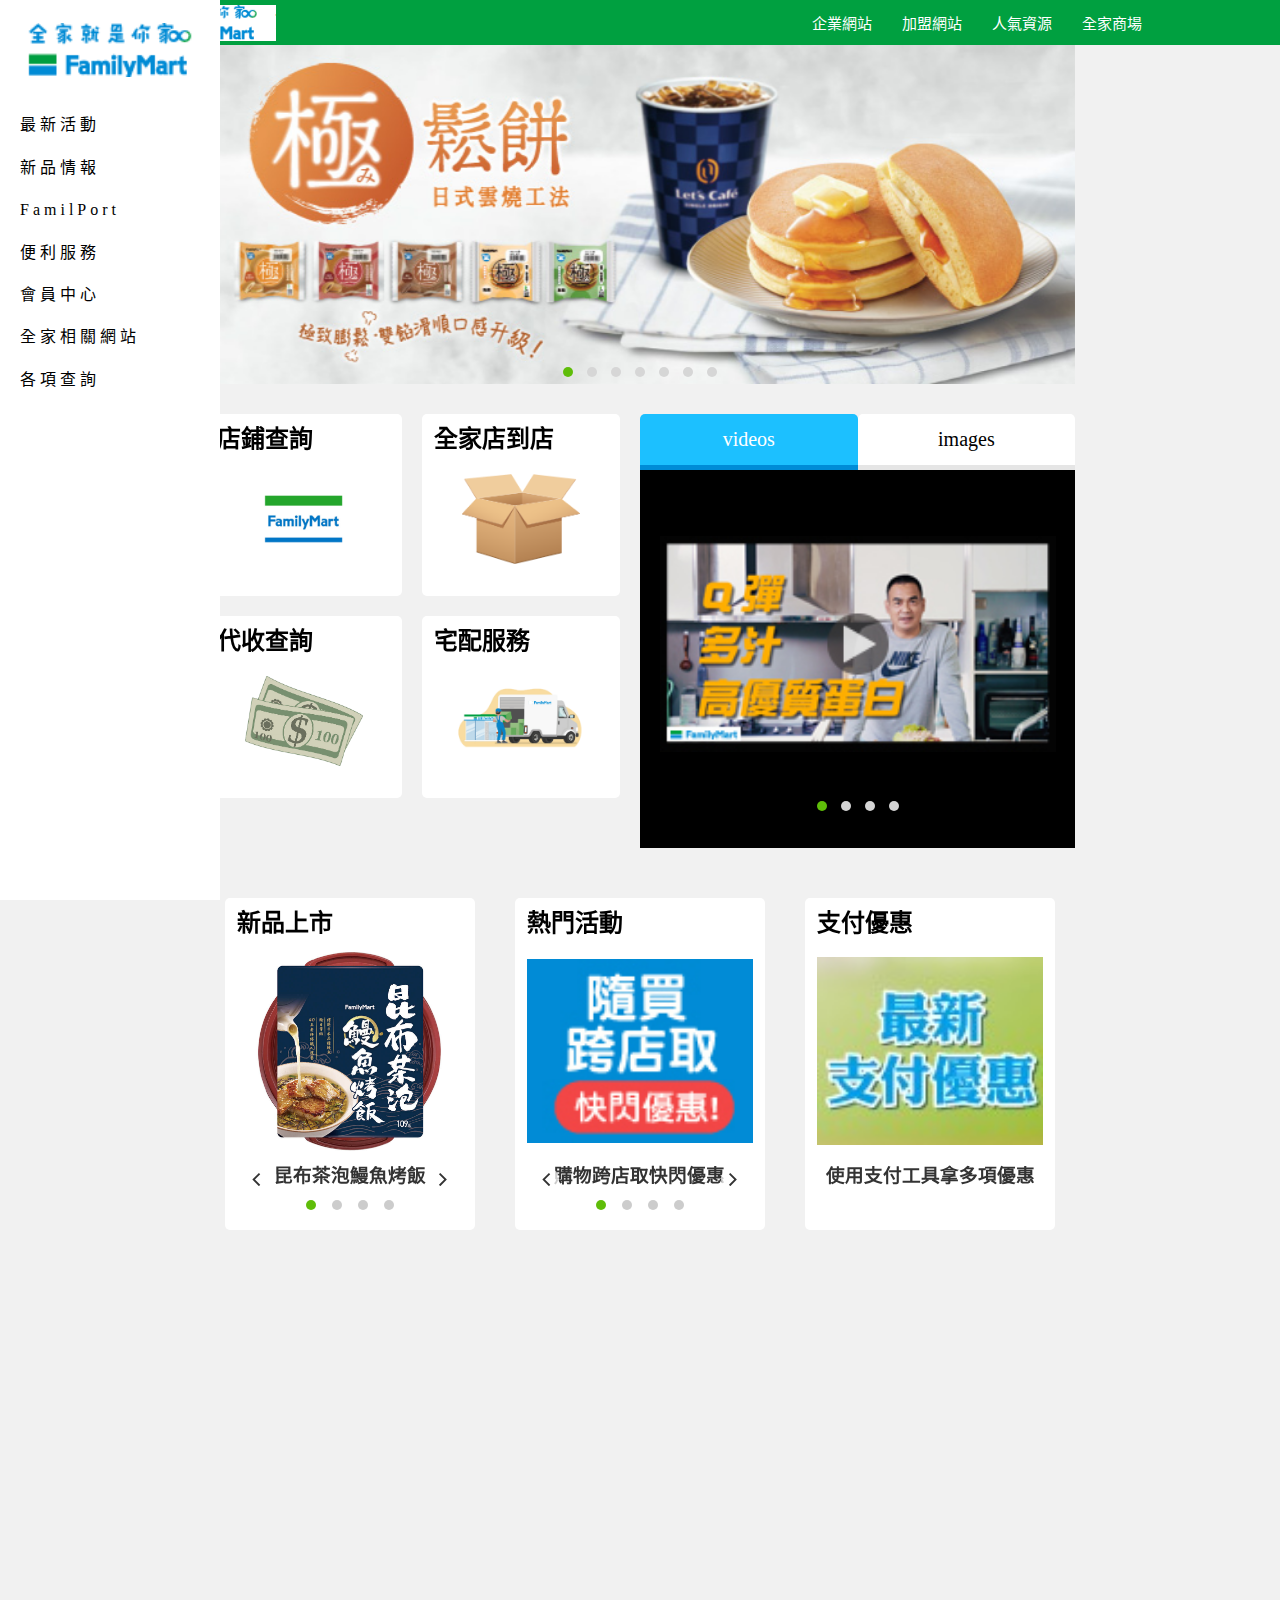
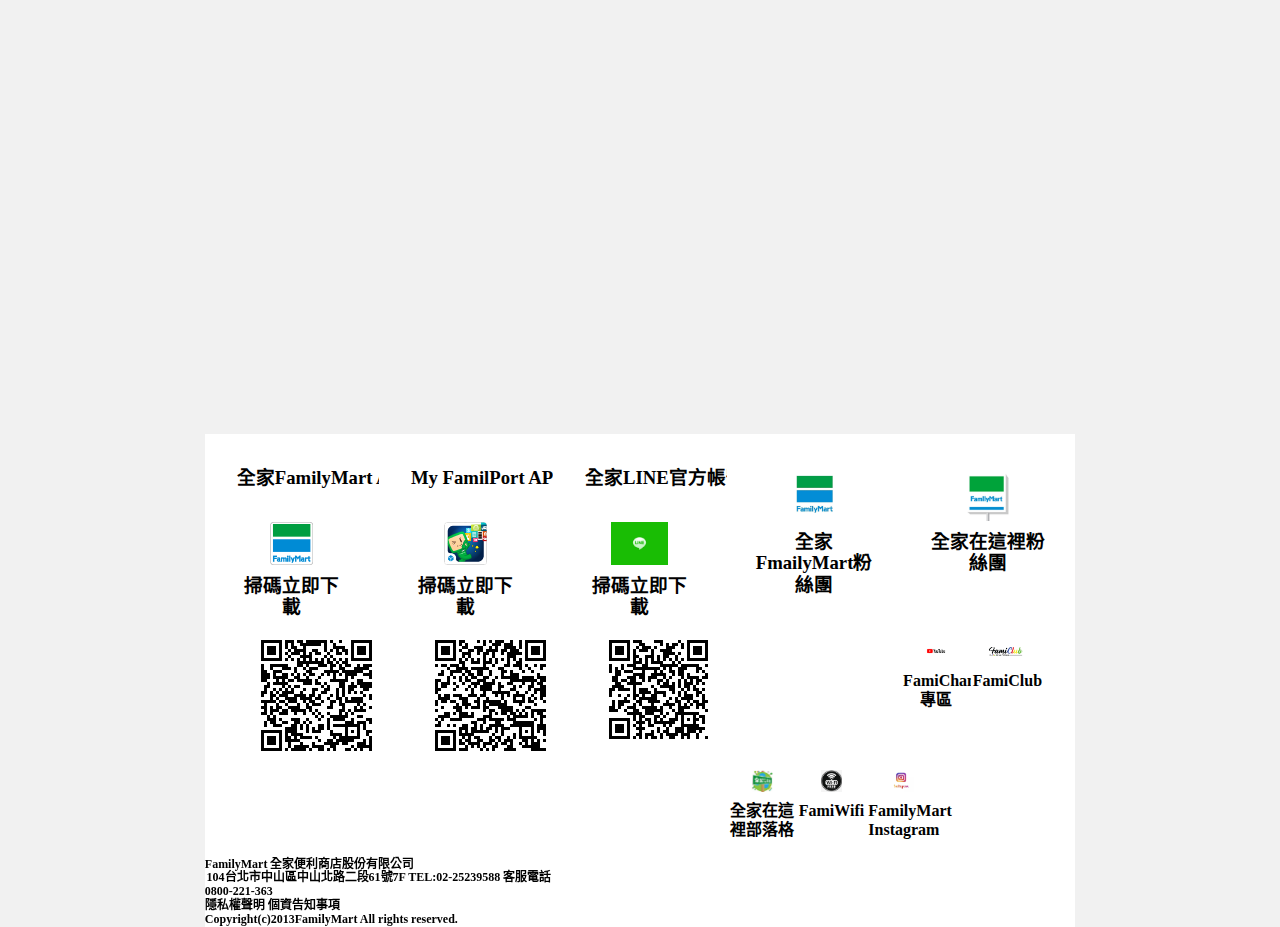
==== commit 53f80948: "0804" ====
--- a/index.html
+++ b/index.html
@@ -3,7 +3,7 @@
 <head>
     <meta charset="UTF-8">
     <meta name="viewport" content="width=device-width, initial-scale=1.0">
-    <title>711</title>
+    <title>FamilyMart</title>
     <link rel="stylesheet" href="./css/normalize.css">
     <link rel="stylesheet" href="./vendor/OwlCarousel2-2.3.4/assets/owl.carousel.css">
     <link rel="stylesheet" href="./vendor/OwlCarousel2-2.3.4/assets/owl.theme.default.css">
@@ -13,6 +13,7 @@
     <link rel="stylesheet" href="./vendor/fontawesome-free-5.15.1-web/css/fontawesome.css">
 	<link rel="stylesheet" href="./vendor/fontawesome-free-5.15.1-web/css/brands.css">
     <link rel="stylesheet" href="./vendor/fontawesome-free-5.15.1-web/css/solid.css">
+	<link rel="stylesheet" href="vendor/animate/animate.css">
     <link rel="stylesheet" href="./css/style.css">
 </head>
 <body>
@@ -379,42 +380,44 @@
         </div>
         <div class="service">
             <div class="container">
-                <div class="row srleft">
-                    <div class="col-lg-3 col-md-6">
-                        <div class="news_one">
-                            <h2>店鋪查詢</h2>
-                            <div class="image-container2">
-                                <a href="#!" class="image2" style="background-image: url('./images/service1.jpg');"></a>
-                            </div>
-                        </div>
-                        <div class="news_one">
-                            <h2>代收查詢</h2>
-                            <div class="image-container2">
-                                <a href="#!" class="image2" style="background-image: url('./images/service2.png');"></a>
-                            </div>
-                        </div>
-                    </div>
-                    <div class="col-lg-3 col-md-6">
-                        <div class="news_one">
-                            <h2>全家店到店</h2>
-                            <div class="image-container2">
-                                <a href="#!" class="image2" style="background-image: url('./images/service3.png');"></a>
-                            </div>
-                        </div>
-                        <div class="news_one">
-                            <h2>宅配服務</h2>
-                            <div class="image-container2">
-                                <a href="#!" class="image2" style="background-image: url('./images/service4.png');"></a>
+                <div class="row">
+                    <div class="srleft">
+                        <div class="col-lg-3 col-md-6">
+                            <div class="news_one">
+                                <h2>店鋪查詢</h2>
+                                <div class="image-container2">
+                                    <a href="#!" class="image2" style="background-image: url('./images/service1.jpg');"></a>
+                                </div>
+                            </div>
+                            <div class="news_one">
+                                <h2>代收查詢</h2>
+                                <div class="image-container2">
+                                    <a href="#!" class="image2" style="background-image: url('./images/service2.png');"></a>
+                                </div>
+                            </div>
+                        </div>
+                        <div class="col-lg-3 col-md-6">
+                            <div class="news_one">
+                                <h2>全家店到店</h2>
+                                <div class="image-container2">
+                                    <a href="#!" class="image2" style="background-image: url('./images/service3.png');"></a>
+                                </div>
+                            </div>
+                            <div class="news_one">
+                                <h2>宅配服務</h2>
+                                <div class="image-container2">
+                                    <a href="#!" class="image2" style="background-image: url('./images/service4.png');"></a>
+                                </div>
                             </div>
                         </div>
                     </div>
                     <div class="tabs1 srright">
                         <ul>
                             <li>
-                                <a href="#tab-1">videos</a>
+                                <a href="#tab-1"><div class="panel-1"></div><div class="panel-2"></div>videos</a>
                             </li>
                             <li>
-                                <a href="#tab-2">images</a>
+                                <a href="#tab-2"><div class="panel-1"></div><div class="panel-2"></div>images</a>
                             </li>
                         </ul>
                         <div id="tab-1" class="service_image col-lg-6">
@@ -706,7 +709,7 @@
         <div class="footer">
             <div class="container">
                 <div class="row">
-                    <div class="col-lg-5 srtop-300">
+                    <div class="col-lg-5">
                         <div class="space">
                             <h3 class="title">全家FamilyMart APP</h3>
                             <div class="news_two">
@@ -724,7 +727,7 @@
                             </div>
                         </div>
                     </div>
-                    <div class="col-lg-5 srtop-400">
+                    <div class="col-lg-5">
                         <div class="space">
                             <h3 class="title">My FamilPort APP</h3>
                             <div class="news_two">
@@ -742,7 +745,7 @@
                             </div>
                         </div>
                     </div>
-                    <div class="col-lg-5 srtop-500">
+                    <div class="col-lg-5">
                         <div class="space">
                             <h3 class="title">全家LINE官方帳號</h3>
                             <div class="news_two">
@@ -760,7 +763,7 @@
                             </div>
                         </div>
                     </div>
-                    <div class="col-lg-5 srtop-600">
+                    <div class="col-lg-5">
                         <div class="space">
                             <div class="fans">
                                 <div class="fmapp">
@@ -772,7 +775,7 @@
                             </div>
                         </div>
                     </div>
-                    <div class="col-lg-5 srtop-700">
+                    <div class="col-lg-5">
                         <div class="space">
                             <div class="fans">
                                 <div class="fmapp">
@@ -784,7 +787,7 @@
                             </div>
                         </div>
                     </div>
-                    <div class="col-lg-55 srtop-800">
+                    <div class="col-lg-55">
                         <div class="news_three">
                             <div class="fmapp">
                                 <div class="image-container4">
@@ -794,7 +797,7 @@
                             <h4 class="para">FamiChannel專區</h4>
                         </div>
                     </div>
-                    <div class="col-lg-55 srtop-800">
+                    <div class="col-lg-55">
                         <div class="news_three">
                             <div class="fmapp">
                                 <div class="image-container4">
@@ -804,7 +807,7 @@
                             <h4 class="para">FamiClub</h4>
                         </div>
                     </div>
-                    <div class="col-lg-55 srtop-800">
+                    <div class="col-lg-55">
                         <div class="news_three">
                             <div class="fmapp">
                                 <div class="image-container4">
@@ -814,7 +817,7 @@
                             <h4 class="para">全家在這裡部落格</h4>
                         </div>
                     </div>
-                    <div class="col-lg-55 srtop-800">
+                    <div class="col-lg-55">
                         <div class="news_three">
                             <div class="fmapp">
                                 <div class="image-container4">
@@ -824,7 +827,7 @@
                             <h4 class="para">FamiWifi</h4>
                         </div>
                     </div>
-                    <div class="col-lg-55 srtop-800">
+                    <div class="col-lg-55">
                         <div class="news_three">
                             <div class="fmapp">
                                 <div class="image-container4">
@@ -834,7 +837,7 @@
                             <h4 class="para">FamilyMart Instagram</h4>
                         </div>
                     </div>
-                    <div class="col-lg-7 srtop-800">
+                    <div class="col-lg-7">
                         <div class="preview">
                             <h2 class="para">
                                 FamilyMart 全家便利商店股份有限公司<br>
--- a/css/style.css
+++ b/css/style.css
@@ -132,7 +132,7 @@
     padding-bottom: 12px;
 }
 .navbar .nav .nav_item:hover{
-    background-color: #52de97;
+    background-color: #00B347;
 }
 .navbar .nav .nav_link{
     display: block;
@@ -150,7 +150,7 @@
     letter-spacing: 4px;
     text-align: center;
     padding: 10px 0px 10px 0px;
-    margin: 10px 15px 10px 15px;
+    margin: 11px 15px 10px 15px;
     border-bottom: 2px solid #000;
 }
 .navbar .extend .extend_item{
@@ -171,7 +171,7 @@
     width: 0%;
     height: 100%;
     margin-top: -12px;
-    background-color: #99f3bd;
+    background-color: #00B347;
     transition: all 0.3s;
 }
 .navbar .nav .nav_item:hover .menu2{
@@ -185,7 +185,7 @@
     top: 0;
     left: 220px;
     z-index: 30;
-    background-color: #52de97;
+    background-color: #fff;
 }
 .menu2 .extend .extend_link{
     letter-spacing: normal;
@@ -204,7 +204,7 @@
     top: 0;
     right: 0;
     margin-left: 220px;
-    background-color: #009E41;
+    background-color: #00A040;
     z-index: 25;
 }
 .topbar .brand{
@@ -315,7 +315,7 @@
     right: 0;
     top: 0;
     bottom: 0;
-    margin: 10px;
+    margin: 20px;
 
     background-size: contain;
     background-repeat: no-repeat;
@@ -326,14 +326,50 @@
     color: #000;
     background-color: #fff;
     border-bottom: 5px solid #E5E5E5;
-    font-size: 18px;
+    font-size: 20px;
     font-weight: 300;
-    padding: 14px 24px;
+    padding: 14px 0px;
     text-decoration: none;
+
+    transition: all 0.5s;
+}
+
+.tabs1 li.active .panel-1{
+    position: absolute;
+    height: 5px;
+    top: 100%;
+    background-color: #008CD7;
+    animation: sliderPanel1 1s;
+}
+.tabs1 li.active .panel-2{
+    position: absolute;
+    width: 100%;
+    bottom: 0;
+    background-color: #1CC0FF;
+    border-top-left-radius: 5px;
+    border-top-right-radius: 5px;
+    animation: sliderPanel2 0.5s 1s;
+}
+@keyframes sliderPanel1{
+	0%{width: 0;left: 0;}
+	100%{width: 100%; left: 0;}
+}
+@keyframes sliderPanel2{
+    0%{height: 0;bottom: 0;}
+    100%{height: 100%;bottom: 0;}
 }
 .tabs1 li.active a{
-    background-color: #93B7AE;
-    border-bottom: 5px solid #68A697;
+    color: #fff;
+    background-color: #1CC0FF;
+    border-bottom: 5px solid #008CD7;
+
+    transition-delay: 1.5s;
+}
+.tabs1 ul a{
+    width: 25%;
+    border-top-left-radius: 5px;
+    border-top-right-radius: 5px;
+    text-align: center;
 }
 #tab-1{
     background-color: #000;
@@ -359,6 +395,8 @@
     margin-bottom: 40px;
     background-color: #fff;
     border-radius: 5px;
+
+    transition: all 0.3s;
 }
 .service .news_one{
     border: 2px solid rgba(0,0,0,0);
@@ -372,9 +410,6 @@
     border: 2px solid #008BD5;
     box-shadow: 5px 5px 14px -10px #000;
 }
-.news_one:hover .image3{
-    transform: scale(1.15);
-}
 .news .para{
     line-height: 24px;
     text-align: center;
@@ -402,6 +437,10 @@
 
     transition: all 0.8s;
 }
+.news .image3:hover{
+    transform: scale(1.15);
+}
+
 .carousel-cell{
     width: 100%;
 }
@@ -421,6 +460,9 @@
     display: none;
 }
 
+.footer .row{
+    background-color: #fff;
+}
 .footer .col-lg-5{
     background-color: #fff;
     border: 2px solid rgba(0,0,0,0);
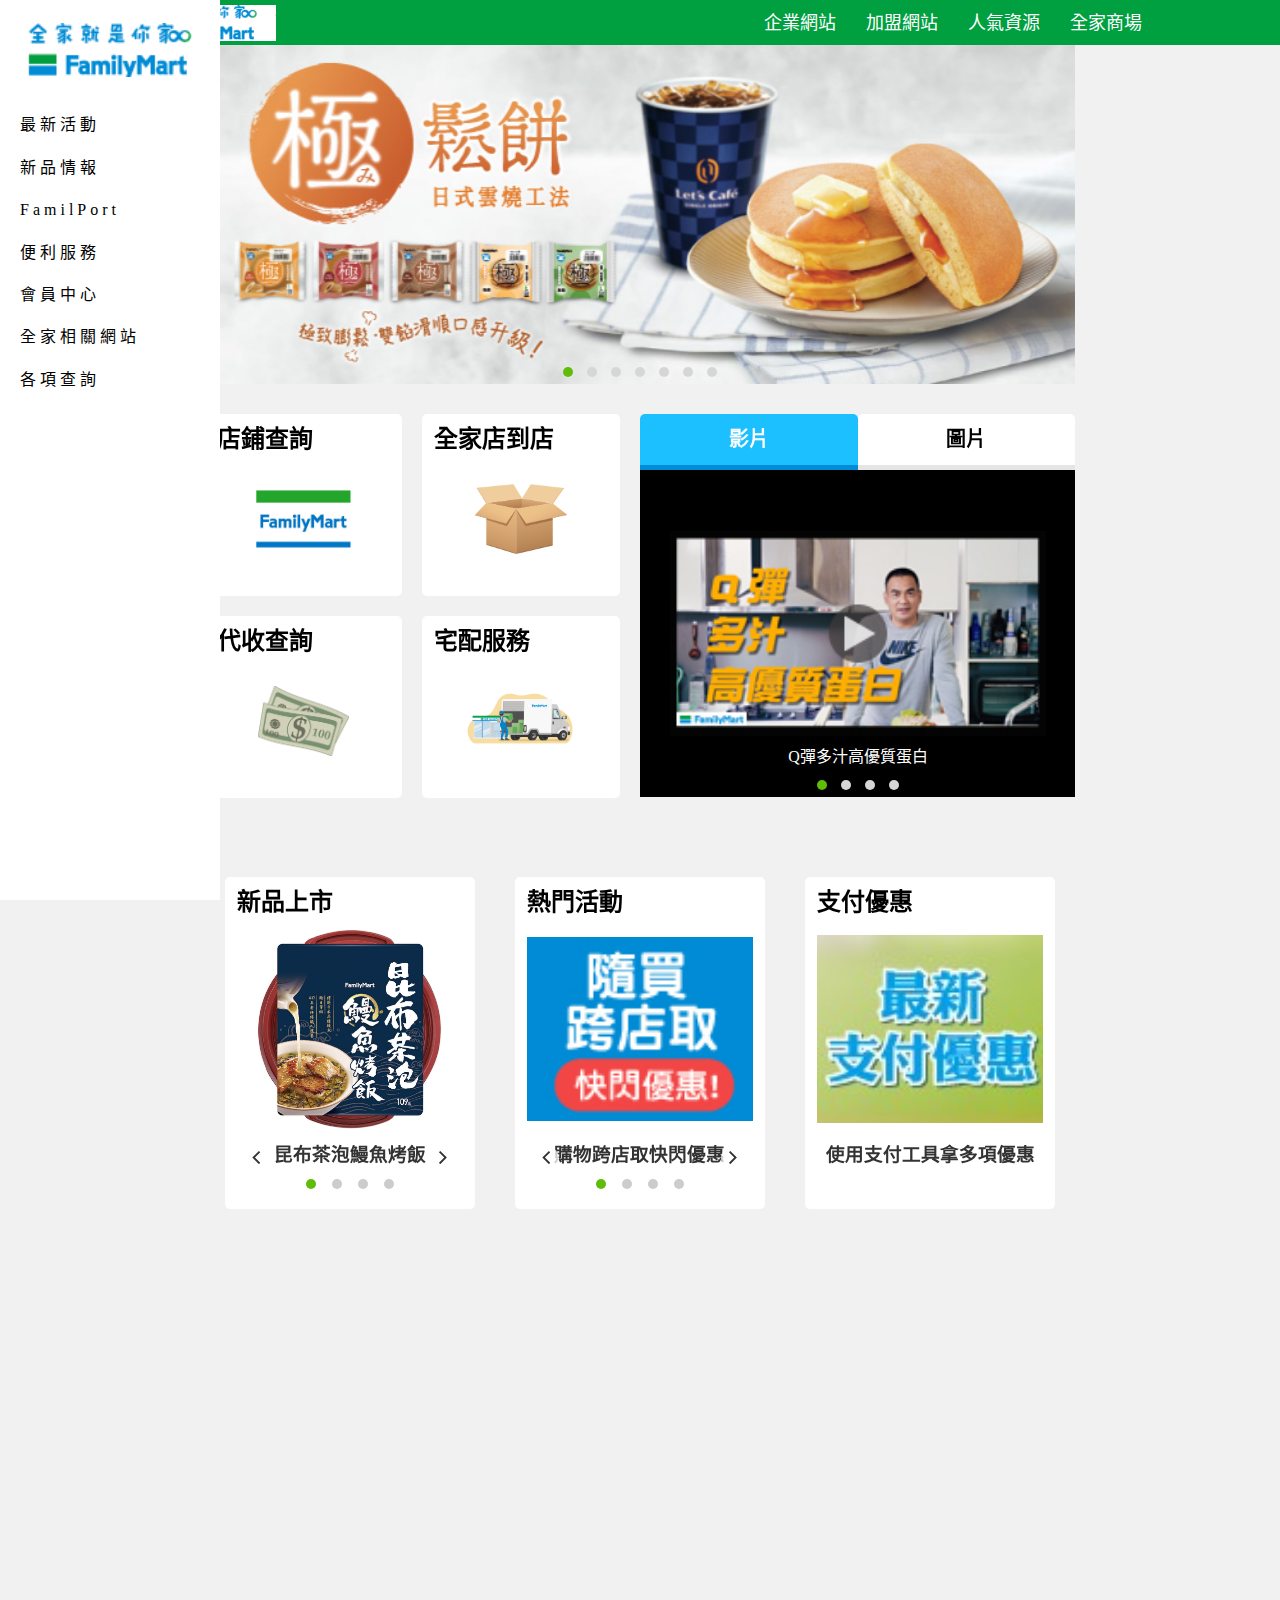
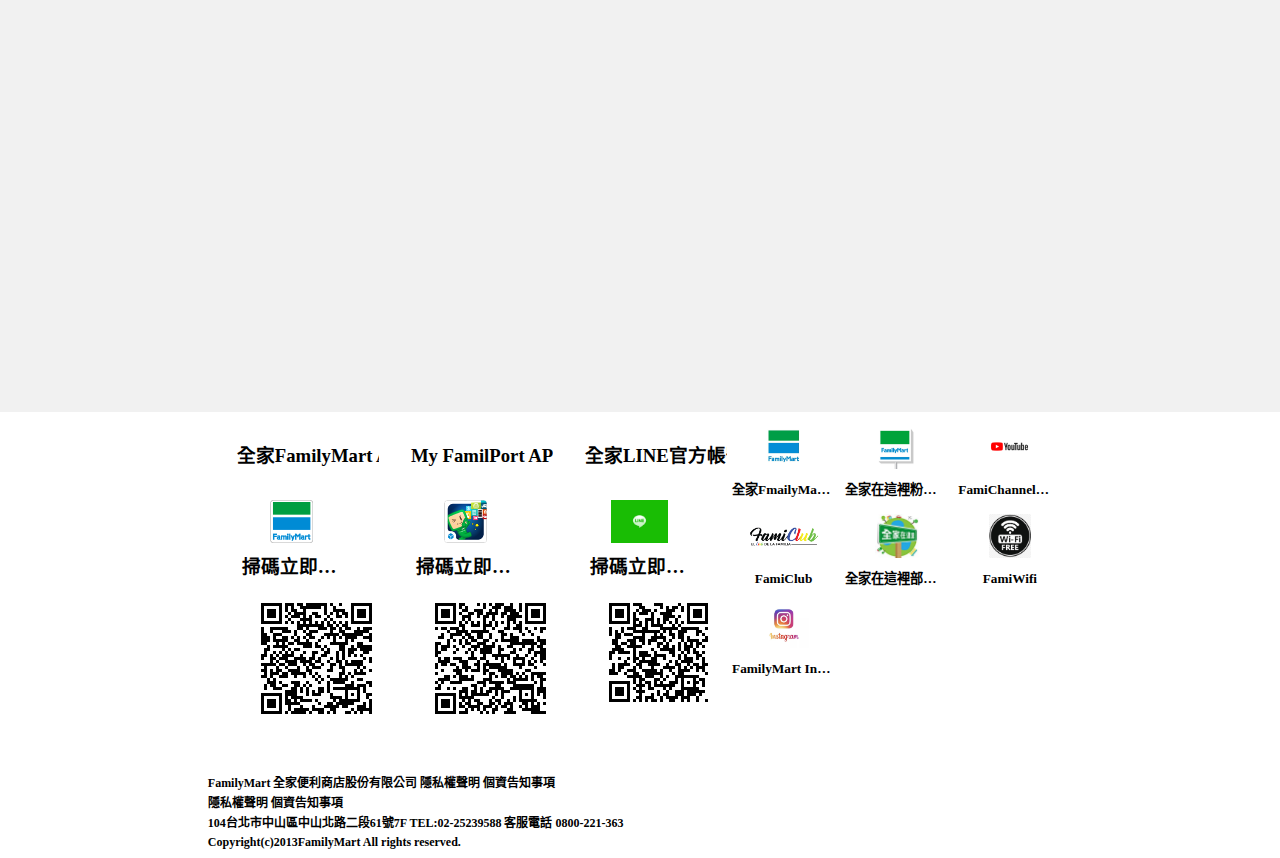
==== commit 420be549: "0809" ====
--- a/index.html
+++ b/index.html
@@ -386,7 +386,7 @@
                             <div class="news_one">
                                 <h2>店鋪查詢</h2>
                                 <div class="image-container2">
-                                    <a href="#!" class="image2" style="background-image: url('./images/service1.jpg');"></a>
+                                    <a href="#!" class="image2 margin10" style="background-image: url('./images/service1.jpg');"></a>
                                 </div>
                             </div>
                             <div class="news_one">
@@ -414,31 +414,40 @@
                     <div class="tabs1 srright">
                         <ul>
                             <li>
-                                <a href="#tab-1"><div class="panel-1"></div><div class="panel-2"></div>videos</a>
+                                <a href="#tab-1"><div class="panel-1"></div><div class="panel-2"></div><h4>影片</h4></a>
                             </li>
                             <li>
-                                <a href="#tab-2"><div class="panel-1"></div><div class="panel-2"></div>images</a>
+                                <a href="#tab-2"><div class="panel-1"></div><div class="panel-2"></div><h4>圖片</h4></a>
                             </li>
                         </ul>
-                        <div id="tab-1" class="service_image col-lg-6">
-                            <div class="owl-carousel owl-theme">
-                                <div class="image-container2">
-                                    <h3>Q彈 多汁 高優質蛋白</h3>
-                                    <a href="#!" class="image2" style="background-image: url('./images/service5.jpg');"></a>
-                                </div>
-                                <div class="image-container2">
-                                    <a href="#!" class="image2" style="background-image: url('./images/service6.jpg');"></a>
-                                </div>
-                                <div class="image-container2">
-                                    <a href="#!" class="image2" style="background-image: url('./images/service7.jpg');"></a>
-                                </div>
-                                <div class="image-container2">
-                                    <a href="#!" class="image2" style="background-image: url('./images/service8.jpg');"></a>
+                        <div id="tab-1">
+                            <div class="service_image col-lg-6 animate__animated animate__fadeInRight">
+                                <div class="owl-carousel owl-theme">
+                                    <div class="image-container2">
+                                        <a href="#!" class="image2" style="background-image: url('./images/service5.jpg');">
+                                            <div class="des">Q彈多汁高優質蛋白</div>
+                                        </a>
+                                    </div>
+                                    <div class="image-container2">
+                                        <a href="#!" class="image2" style="background-image: url('./images/service6.jpg');">
+                                            <div class="des">Fami 隨買跨店取</div>
+                                        </a>
+                                    </div>
+                                    <div class="image-container2">
+                                        <a href="#!" class="image2" style="background-image: url('./images/service7.jpg');">
+                                            <div class="des">為何她如此受歡迎</div>
+                                        </a>
+                                    </div>
+                                    <div class="image-container2">
+                                        <a href="#!" class="image2" style="background-image: url('./images/service8.jpg');">
+                                            <div class="des">17:00 友善時光</div>
+                                        </a>
+                                    </div>
                                 </div>
                             </div>
                         </div>
                         <div id="tab-2">
-                            <div class="service_image col-lg-6">
+                            <div class="service_image col-lg-6 animate__animated animate__fadeInRight">
                                 <div class="owl-carousel owl-theme">
                                     <div class="image-container2">
                                         <a href="#!" class="image2" style="background-image: url('./images/service9.jpg');"></a>
@@ -763,28 +772,24 @@
                             </div>
                         </div>
                     </div>
-                    <div class="col-lg-5">
-                        <div class="space">
-                            <div class="fans">
-                                <div class="fmapp">
-                                    <div class="image-container4">
-                                        <a href="#!" class="image4" style="background-image: url('./images/fans1.jpg');"></a>
-                                    </div>
-                                </div>
-                                <h3 class="para">全家FmailyMart粉絲團</h3>
-                            </div>
-                        </div>
-                    </div>
-                    <div class="col-lg-5">
-                        <div class="space">
-                            <div class="fans">
-                                <div class="fmapp">
-                                    <div class="image-container4">
-                                        <a href="#!" class="image4" style="background-image: url('./images/fans2.png');"></a>
-                                    </div>
-                                </div>
-                                <h3 class="para">全家在這裡粉絲團</h3>
-                            </div>
+                    <div class="col-lg-55">
+                        <div class="news_three">
+                            <div class="fmapp">
+                                <div class="image-container4">
+                                    <a href="#!" class="image4" style="background-image: url('./images/fans1.jpg');"></a>
+                                </div>
+                            </div>
+                            <h5 class="para">全家FmailyMart粉絲團</h5>
+                        </div>
+                    </div>
+                    <div class="col-lg-55">
+                        <div class="news_three">
+                            <div class="fmapp">
+                                <div class="image-container4">
+                                    <a href="#!" class="image4" style="background-image: url('./images/fans2.png');"></a>
+                                </div>
+                            </div>
+                            <h5 class="para">全家在這裡粉絲團</h5>
                         </div>
                     </div>
                     <div class="col-lg-55">
@@ -794,7 +799,7 @@
                                     <a href="#!" class="image4" style="background-image: url('./images/youtube.png');"></a>
                                 </div>
                             </div>
-                            <h4 class="para">FamiChannel專區</h4>
+                            <h5 class="para">FamiChannel專區</h5>
                         </div>
                     </div>
                     <div class="col-lg-55">
@@ -804,7 +809,7 @@
                                     <a href="#!" class="image4" style="background-image: url('./images/famiclub.png');"></a>
                                 </div>
                             </div>
-                            <h4 class="para">FamiClub</h4>
+                            <h5 class="para">FamiClub</h5>
                         </div>
                     </div>
                     <div class="col-lg-55">
@@ -814,7 +819,7 @@
                                     <a href="#!" class="image4" style="background-image: url('./images/fmih.jpg');"></a>
                                 </div>
                             </div>
-                            <h4 class="para">全家在這裡部落格</h4>
+                            <h5 class="para">全家在這裡部落格</h5>
                         </div>
                     </div>
                     <div class="col-lg-55">
@@ -824,7 +829,7 @@
                                     <a href="#!" class="image4" style="background-image: url('./images/wifi.jpg');"></a>
                                 </div>
                             </div>
-                            <h4 class="para">FamiWifi</h4>
+                            <h5 class="para">FamiWifi</h5>
                         </div>
                     </div>
                     <div class="col-lg-55">
@@ -834,19 +839,18 @@
                                     <a href="#!" class="image4" style="background-image: url('./images/ins.jpg');"></a>
                                 </div>
                             </div>
-                            <h4 class="para">FamilyMart Instagram</h4>
-                        </div>
-                    </div>
-                    <div class="col-lg-7">
-                        <div class="preview">
-                            <h2 class="para">
-                                FamilyMart 全家便利商店股份有限公司<br>
-                                104台北市中山區中山北路二段61號7F  TEL:02-25239588  客服電話 0800-221-363<br>
-                                隱私權聲明 個資告知事項<br>
-                                Copyright(c)2013FamilyMart All rights reserved.
-                            </h2>
-                        </div>
-                    </div>
+                            <h5 class="para">FamilyMart Instagram</h5>
+                        </div>
+                    </div>
+                </div>
+                <div class="preview">
+                    <h2 class="para">
+                        FamilyMart 全家便利商店股份有限公司
+                        隱私權聲明 個資告知事項
+                    </h2>
+                    <h2 class="para">隱私權聲明 個資告知事項</h2>
+                    <h2 class="para">104台北市中山區中山北路二段61號7F  TEL:02-25239588  客服電話 0800-221-363</h2>
+                    <h2 class="para">Copyright(c)2013FamilyMart All rights reserved.</h2>
                 </div>
             </div>
         </div>
@@ -906,7 +910,8 @@
         })
         $('.tabs1').tabslet({
             animation: true,
-            delay: 5000
+            autorotate: true,
+            delay: 19000
         })
         ScrollReveal().reveal('.srright',{
             origin: 'right',
--- a/css/style.css
+++ b/css/style.css
@@ -62,7 +62,7 @@
     width: 20%;
 }
 .col-lg-55{
-    width: 8%;
+    width: 13%;
 }
 .col-lg-7{
     width: 40%;
@@ -225,7 +225,7 @@
 }
 .topbar .nav .nav_item{
     float: left;
-    padding-top: 15px;
+    padding-top: 13px;
     padding-left: 10px;
 }
 .topbar .nav .nav_item:hover{
@@ -241,7 +241,7 @@
     }
   }
 .topbar .nav .nav_link{
-    font-size: 15px;
+    font-size:  18px;
     padding: 6px 10px 6px 10px;
     color: #fff;
 }
@@ -315,19 +315,35 @@
     right: 0;
     top: 0;
     bottom: 0;
-    margin: 20px;
+    margin: 30px;
 
     background-size: contain;
     background-repeat: no-repeat;
     background-position: center;
 }
+.image2 .des{
+    position: absolute;
+    top: 93%;
+    left: 50%;
+    transform: translate(-50%, 0%);
+    color: #fff;
+
+}
+#tab-1, #tab-2{
+    transform: all 30s;
+}
+#tab-1 .image-container2{
+    background-color: #000;
+}
+.margin10{
+    margin: 10px;
+}
 .tabs1 li a{
     float: left;
     color: #000;
     background-color: #fff;
     border-bottom: 5px solid #E5E5E5;
     font-size: 20px;
-    font-weight: 300;
     padding: 14px 0px;
     text-decoration: none;
 
@@ -339,7 +355,7 @@
     height: 5px;
     top: 100%;
     background-color: #008CD7;
-    animation: sliderPanel1 1s;
+    animation: sliderPanel1 0.5s;
 }
 .tabs1 li.active .panel-2{
     position: absolute;
@@ -348,7 +364,7 @@
     background-color: #1CC0FF;
     border-top-left-radius: 5px;
     border-top-right-radius: 5px;
-    animation: sliderPanel2 0.5s 1s;
+    animation: sliderPanel2 0.5s 0.5s;
 }
 @keyframes sliderPanel1{
 	0%{width: 0;left: 0;}
@@ -363,7 +379,7 @@
     background-color: #1CC0FF;
     border-bottom: 5px solid #008CD7;
 
-    transition-delay: 1.5s;
+    transition-delay: 1s;
 }
 .tabs1 ul a{
     width: 25%;
@@ -371,9 +387,6 @@
     border-top-right-radius: 5px;
     text-align: center;
 }
-#tab-1{
-    background-color: #000;
-}
 
 .container0{
     padding-left: 10%;
@@ -460,7 +473,7 @@
     display: none;
 }
 
-.footer .row{
+.footer .container{
     background-color: #fff;
 }
 .footer .col-lg-5{
@@ -479,13 +492,18 @@
 .footer .title{
     padding: 10px;
     line-height: 24px;
+    text-align: center;
     white-space: nowrap;
 }
 .footer .para{
     text-align: center;
-
-}
-.footer .fans{
+    padding: 3px;
+    
+    overflow: hidden;
+    white-space: nowrap;
+    text-overflow : ellipsis;
+}
+.footer .f{
     border: 2px solid rgba(0,0,0,0);
     background-color: #fff;
 }
@@ -511,16 +529,13 @@
     box-shadow: 0px 0px 16px -3px #008BD5;
 } */
 .news_three{
-    height: 100px;
     border: 2px solid rgba(0,0,0,0);
-    margin-top: 30px;
-    background-color: #fff;
-
+    background-color: #fff;
 }
 .news_three:hover{
     border: 2px solid #008BD5;
     box-shadow: 5px 5px 14px -10px #000;
-
+    z-index: 5;
 }
 .image-container4{
     width: 100%;
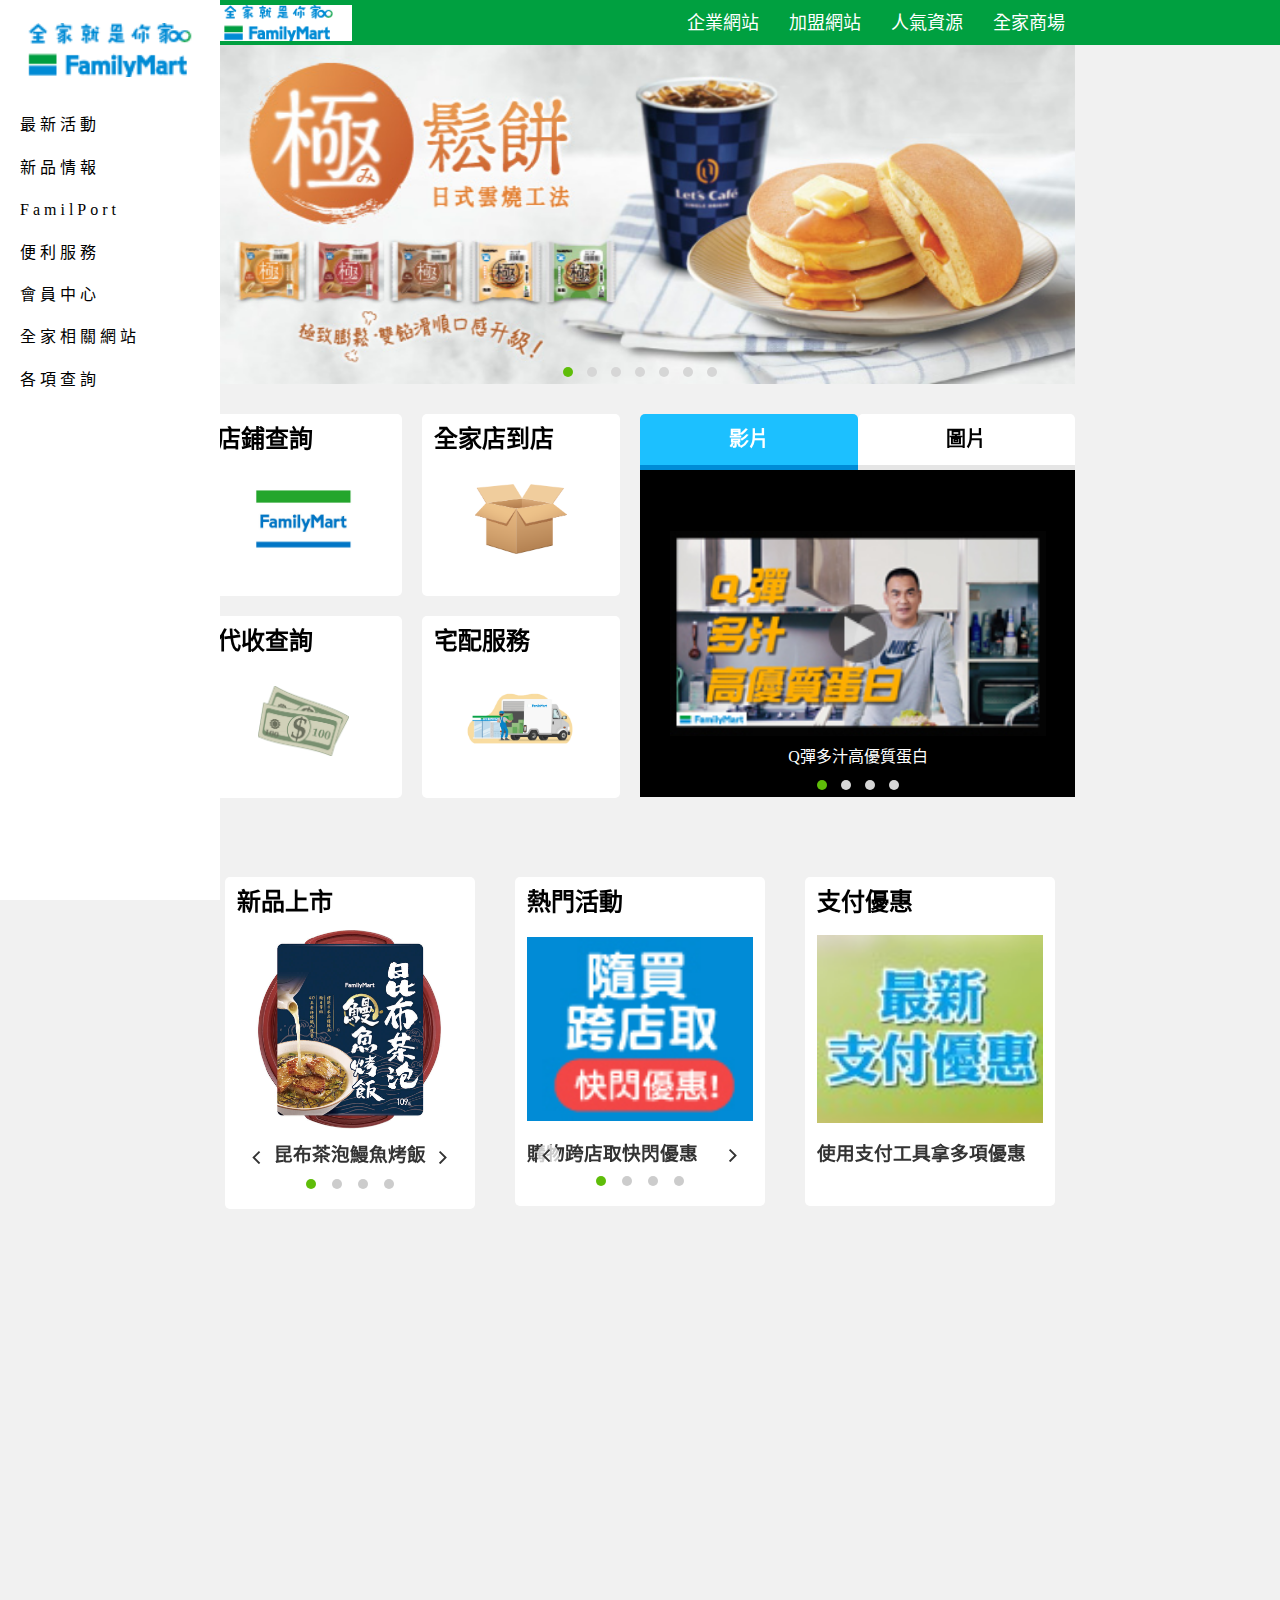
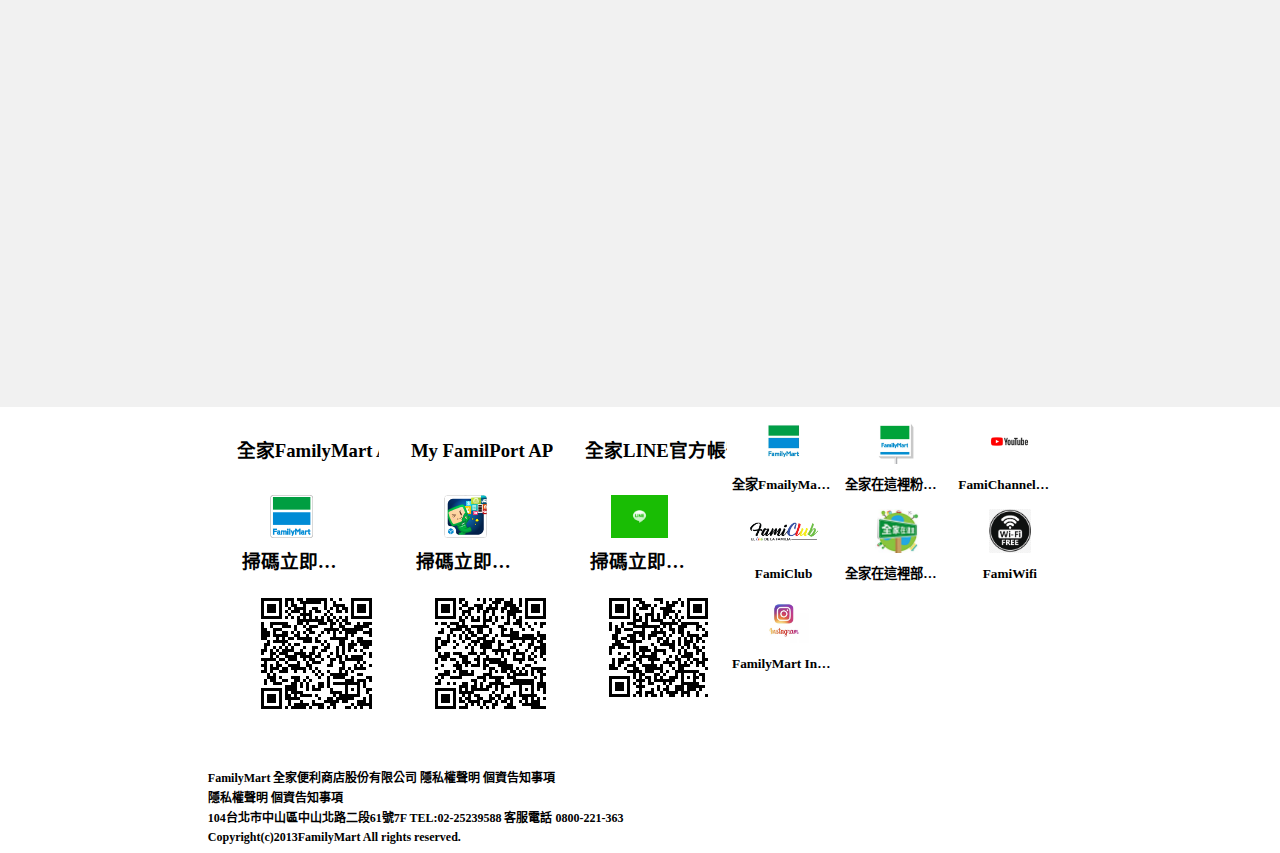
==== commit c367a0ef: "new" ====
--- a/index.html
+++ b/index.html
@@ -330,7 +330,7 @@
             <script src="js/all.js"></script>
         </div>
         <div class="topbar">
-            <div class="container0">
+            <div class="container">
                 <a href="#!" class="brand">
                     <h1>familymall</h1>
                 </a>
--- a/css/style.css
+++ b/css/style.css
@@ -194,7 +194,7 @@
     width: 100%;
 }
 
-.topbar .container0{
+.topbar .container{
     height: 45px;
 }
 .topbar{
@@ -393,9 +393,12 @@
     padding-right: 10%;
 }
 .container{
-    padding-left: 16%;
-    padding-right: 16%;
-}
+    padding: 0 16% 0 16%;
+}
+
+
+
+
 .news{    
     background-color: #F1F1F1;
 }
@@ -423,10 +426,16 @@
     border: 2px solid #008BD5;
     box-shadow: 5px 5px 14px -10px #000;
 }
-.news .para{
+.news .new-product .para{
     line-height: 24px;
     text-align: center;
-}
+
+    display: -webkit-box;
+    -webkit-box-orient: vertical;
+    -webkit-line-clamp: 1;
+    overflow: hidden;
+}
+
 .image-container3{
     width: 100%;
     overflow: hidden;
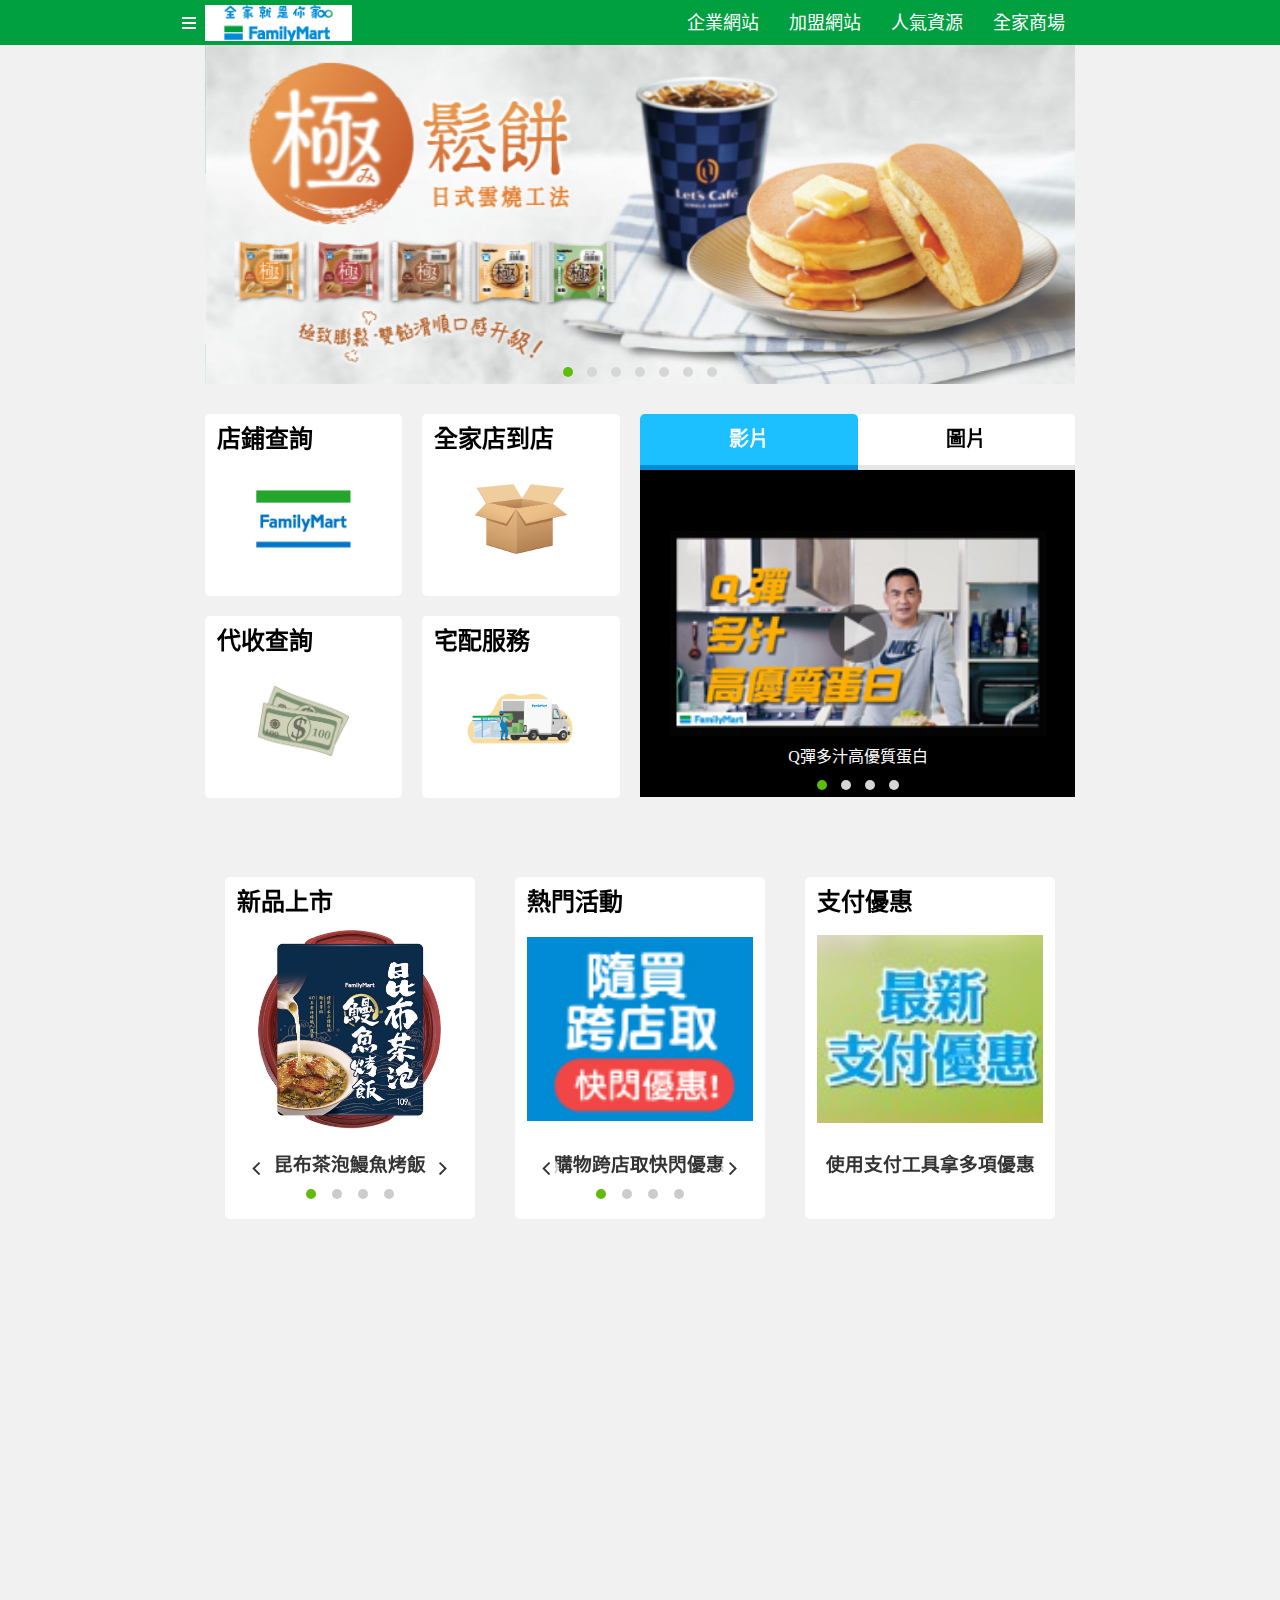
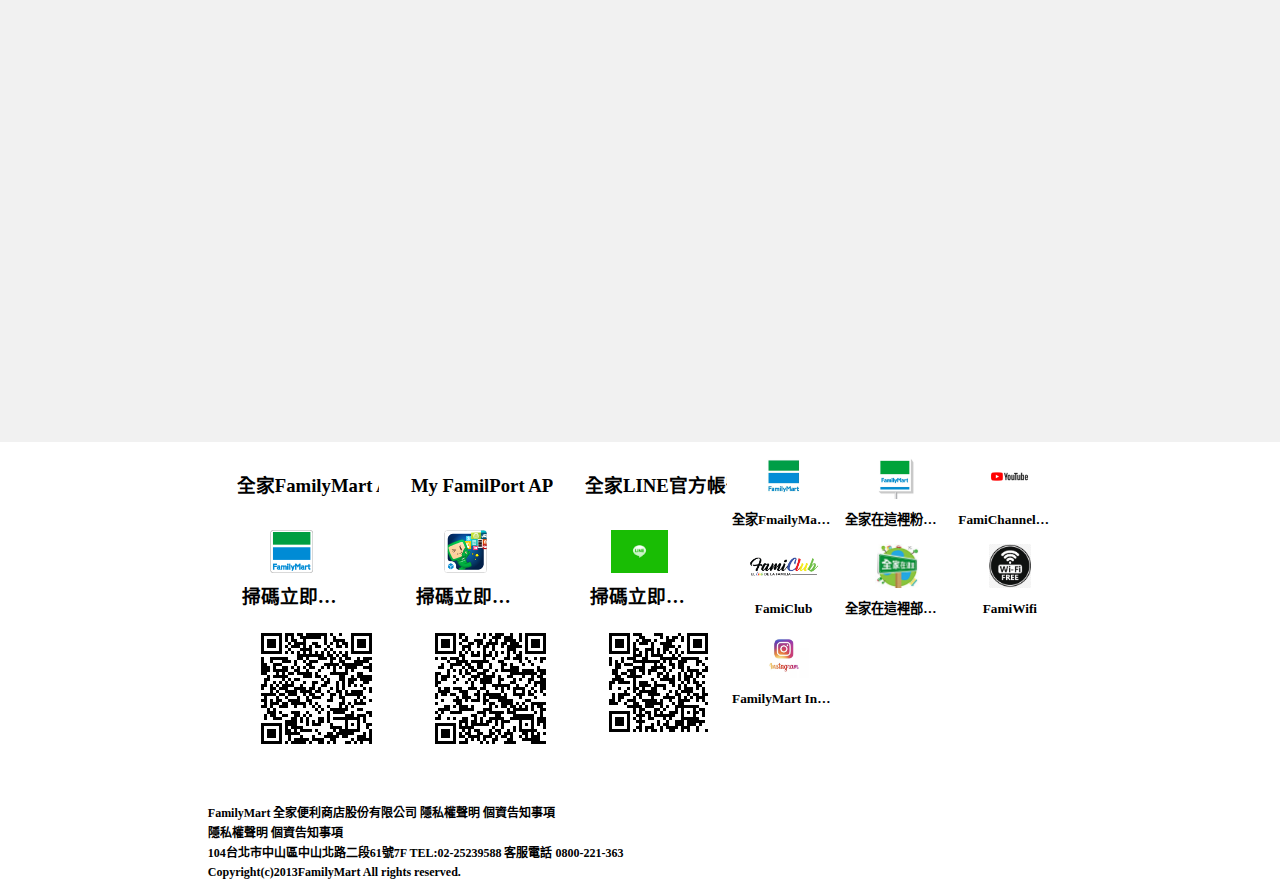
==== commit fb242165: "navbar-mall" ====
--- a/index.html
+++ b/index.html
@@ -15,14 +15,23 @@
     <link rel="stylesheet" href="./vendor/fontawesome-free-5.15.1-web/css/solid.css">
 	<link rel="stylesheet" href="vendor/animate/animate.css">
     <link rel="stylesheet" href="./css/style.css">
+
+    <script src="vendor/jquery/jquery-3.6.0.min.js"></script>
+    <script type="text/javascript">
+        $(document).ready(function() {
+            $("button").click(function() {
+                $(".navbar").toggle();
+            });
+        });
+    </script>
 </head>
 <body>
     <div class="wrapper">
         <div class="header">
             <div class="navbarhide">
-                <a herf="#!" class="navbar-hide">
+                <button class="navbar-hide">
                     <i class="fas fa-bars"></i>
-                </a>
+                </button>
             </div>
             <div class="navbar">
                 <a href="index.html" class="brand">
@@ -327,6 +336,7 @@
                     </ul>
                 </div>
             </div>
+            
             <script src="js/all.js"></script>
         </div>
         <div class="topbar">
@@ -384,13 +394,13 @@
                     <div class="srleft">
                         <div class="col-lg-3 col-md-6">
                             <div class="news_one">
-                                <h2>店鋪查詢</h2>
+                                <h2 class="title">店鋪查詢</h2>
                                 <div class="image-container2">
                                     <a href="#!" class="image2 margin10" style="background-image: url('./images/service1.jpg');"></a>
                                 </div>
                             </div>
                             <div class="news_one">
-                                <h2>代收查詢</h2>
+                                <h2 class="title">代收查詢</h2>
                                 <div class="image-container2">
                                     <a href="#!" class="image2" style="background-image: url('./images/service2.png');"></a>
                                 </div>
@@ -398,13 +408,13 @@
                         </div>
                         <div class="col-lg-3 col-md-6">
                             <div class="news_one">
-                                <h2>全家店到店</h2>
+                                <h2 class="title">全家店到店</h2>
                                 <div class="image-container2">
                                     <a href="#!" class="image2" style="background-image: url('./images/service3.png');"></a>
                                 </div>
                             </div>
                             <div class="news_one">
-                                <h2>宅配服務</h2>
+                                <h2 class="title">宅配服務</h2>
                                 <div class="image-container2">
                                     <a href="#!" class="image2" style="background-image: url('./images/service4.png');"></a>
                                 </div>
@@ -421,7 +431,7 @@
                             </li>
                         </ul>
                         <div id="tab-1">
-                            <div class="service_image col-lg-6 animate__animated animate__fadeInRight">
+                            <div class="service_image col-lg-6 col-md-12 animate__animated animate__fadeInRight">
                                 <div class="owl-carousel owl-theme">
                                     <div class="image-container2">
                                         <a href="#!" class="image2" style="background-image: url('./images/service5.jpg');">
@@ -447,7 +457,7 @@
                             </div>
                         </div>
                         <div id="tab-2">
-                            <div class="service_image col-lg-6 animate__animated animate__fadeInRight">
+                            <div class="service_image col-lg-6 col-md-12 animate__animated animate__fadeInRight">
                                 <div class="owl-carousel owl-theme">
                                     <div class="image-container2">
                                         <a href="#!" class="image2" style="background-image: url('./images/service9.jpg');"></a>
@@ -718,7 +728,7 @@
         <div class="footer">
             <div class="container">
                 <div class="row">
-                    <div class="col-lg-5">
+                    <div class="col-lg-5 col-md-4">
                         <div class="space">
                             <h3 class="title">全家FamilyMart APP</h3>
                             <div class="news_two">
@@ -736,7 +746,7 @@
                             </div>
                         </div>
                     </div>
-                    <div class="col-lg-5">
+                    <div class="col-lg-5 col-md-4">
                         <div class="space">
                             <h3 class="title">My FamilPort APP</h3>
                             <div class="news_two">
@@ -754,7 +764,7 @@
                             </div>
                         </div>
                     </div>
-                    <div class="col-lg-5">
+                    <div class="col-lg-5 col-md-4">
                         <div class="space">
                             <h3 class="title">全家LINE官方帳號</h3>
                             <div class="news_two">
@@ -772,7 +782,7 @@
                             </div>
                         </div>
                     </div>
-                    <div class="col-lg-55">
+                    <div class="col-lg-55 col-md-55">
                         <div class="news_three">
                             <div class="fmapp">
                                 <div class="image-container4">
@@ -782,7 +792,7 @@
                             <h5 class="para">全家FmailyMart粉絲團</h5>
                         </div>
                     </div>
-                    <div class="col-lg-55">
+                    <div class="col-lg-55 col-md-55">
                         <div class="news_three">
                             <div class="fmapp">
                                 <div class="image-container4">
@@ -792,7 +802,7 @@
                             <h5 class="para">全家在這裡粉絲團</h5>
                         </div>
                     </div>
-                    <div class="col-lg-55">
+                    <div class="col-lg-55 col-md-55">
                         <div class="news_three">
                             <div class="fmapp">
                                 <div class="image-container4">
@@ -802,7 +812,7 @@
                             <h5 class="para">FamiChannel專區</h5>
                         </div>
                     </div>
-                    <div class="col-lg-55">
+                    <div class="col-lg-55 col-md-55">
                         <div class="news_three">
                             <div class="fmapp">
                                 <div class="image-container4">
@@ -812,7 +822,7 @@
                             <h5 class="para">FamiClub</h5>
                         </div>
                     </div>
-                    <div class="col-lg-55">
+                    <div class="col-lg-55 col-md-55">
                         <div class="news_three">
                             <div class="fmapp">
                                 <div class="image-container4">
@@ -822,7 +832,7 @@
                             <h5 class="para">全家在這裡部落格</h5>
                         </div>
                     </div>
-                    <div class="col-lg-55">
+                    <div class="col-lg-55 col-md-55">
                         <div class="news_three">
                             <div class="fmapp">
                                 <div class="image-container4">
@@ -832,7 +842,7 @@
                             <h5 class="para">FamiWifi</h5>
                         </div>
                     </div>
-                    <div class="col-lg-55">
+                    <div class="col-lg-55 col-md-55">
                         <div class="news_three">
                             <div class="fmapp">
                                 <div class="image-container4">
@@ -917,13 +927,15 @@
             origin: 'right',
 		    distance: '200px',
 	    	delay: 300,
-		    duration: 1000
+		    duration: 1000,
+            reset: false
         });
         ScrollReveal().reveal('.srleft',{
             origin: 'left',
 		    distance: '100px',
 	    	delay: 300,
-		    duration: 1000
+		    duration: 1000,
+            reset: false
         });
         ScrollReveal().reveal('.srbottom-300',{
             origin: 'bottom',
--- a/css/style.css
+++ b/css/style.css
@@ -48,7 +48,8 @@
     display: block;
     clear: both;
 }
-.col-lg-6,.col-lg-4,.col-lg-3,.col-lg-12,.col-lg-5,.col-lg-55,.col-lg-7,.col-lg-8{
+.col-lg-6,.col-lg-4,.col-lg-3,.col-lg-12,.col-lg-5,.col-lg-55,.col-lg-7,.col-lg-8,.col-md-6
+{
     /* border: 1px solid red; */
     float: left;
 }
@@ -81,9 +82,9 @@
     width: 220px;
     height: 100%;
     position: fixed;
-    display: inline-block;
+    display: none;
     top: 0;
-    left: -220px;
+    left: 0px;
     z-index: 50;
     background-color: #fff;
     transition: all 0.5s;
@@ -93,25 +94,29 @@
     display: inline-block;
     width: 45px;
     height: 45px;
-    margin-left: 220px;
     margin-top: -45px;
-    left: -220px;
+    left: 13%;
     z-index: 26;
     color: #fff;
     transition: all 0.5s;
 }
+.header button {
+    background-color: rgba(0,0,0,0);
+    border: none;
+}
+
 .navbar-hide i {
     position: absolute;
     top: 50%;
     left: 50%;
     transform: translate(-50%, -50%);
 }
-.navbarhide:hover ~.navbar{
+/* .navbarhide:hover ~.navbar{
     left: 220px;
 }
 .navbar:hover{
     left: 0px;
-}
+} */
 
 .navbar .brand{
     display: inline-block;
@@ -194,9 +199,6 @@
     width: 100%;
 }
 
-.topbar .container{
-    height: 45px;
-}
 .topbar{
     width: 100%;
     height: 45px;
@@ -206,6 +208,9 @@
     margin-left: 220px;
     background-color: #00A040;
     z-index: 25;
+}
+.topbar .container{
+    height: 45px
 }
 .topbar .brand{
     display: inline-block;
@@ -297,9 +302,6 @@
     padding-top: 30px;
     padding-bottom: 30px;
 }
-.service .margin-rb20{
-    margin: 0px 20px 20px 0px;
-}
 .image-container2{
     width: 100%;
 }
@@ -426,9 +428,10 @@
     border: 2px solid #008BD5;
     box-shadow: 5px 5px 14px -10px #000;
 }
-.news .new-product .para{
+.news .news_one .para{
     line-height: 24px;
     text-align: center;
+    padding-top: 10px;
 
     display: -webkit-box;
     -webkit-box-orient: vertical;
@@ -467,7 +470,7 @@
     width: 100%;
 }
 .flickity-button{
-    top: 96.5%;
+    top: 97%;
     background-color: rgba(0,0,0,0,0);
 }
 .flickity-prev-next-button{
@@ -530,7 +533,7 @@
 }
 .news_two{
     border: 2px solid rgba(0,0,0,0);
-    padding: 10px 10px 10px 10px;
+    padding: 10px;
     background-color: #fff;
 }
 /* .news_two:hover{
@@ -571,4 +574,189 @@
 }
 .fancybox-button{
     display: none;
+}
+
+
+@media screen and (max-width: 785px){
+    .navbar{
+        width: 100px;
+    }
+    .navbar .brand{
+        height: 50px;
+    }
+    .navbar .nav .nav_item{
+        padding-top: 8px;
+        padding-bottom: 8px;
+    }
+    .navbar .nav .nav_link{
+        font-size: 10px;
+        letter-spacing: 2px;
+        padding-left: 15px;
+        padding-right: 15px;
+
+        display: -webkit-box;
+        -webkit-box-orient: vertical;
+        -webkit-line-clamp: 1;
+        overflow: hidden;
+    }
+    .menu2{
+        width: 100px;
+        left: 100px;
+    }
+    .navbar .nav .title{
+        line-height: 30px;
+        font-size: 16px;
+        padding: 5px 0px 5px 0px;
+        margin: 6px 8px 5px 8px;
+
+        display: -webkit-box;
+        -webkit-box-orient: vertical;
+        -webkit-line-clamp: 1;
+        overflow: hidden;
+    }    
+    .navbar .extend .extend_item{
+        padding-top: 8px;
+        padding-bottom: 8px;
+    }
+    .navbar .extend .extend_link{
+        font-size: 10px;
+        padding: 0px 8px;
+
+        display: -webkit-box;
+        -webkit-box-orient: vertical;
+        -webkit-line-clamp: 1;
+        overflow: hidden;
+    }
+    .unfold{
+        margin-top: -8px;
+    }
+
+    .navbar-hide{
+        width: 35px;
+        height: 35px;
+        margin-top: -35px;
+    }
+
+    .topbar{
+        height: 35px;
+    }
+    .topbar .container{
+        height: 35px;
+    }
+    .topbar .nav .nav_item{
+        padding-top: 8px;
+    }
+    .topbar .nav .nav_link{
+        font-size: 10px;
+        padding: 0px;
+    }
+
+    .jumbotron{
+        margin-top: 35px;
+    }
+
+    .col-md-6{
+        width: 50%;
+    }
+    .col-md-12{
+        width: 100%;
+    }
+    .col-md-4{
+        width: 33.3333%;
+    }
+    .col-md-55{
+        width: 14.28%;
+    }
+
+    .service .title{
+        font-size: 20px;
+    }
+    
+    .tabs1 li a{
+        padding: 10px 0px;
+        font-size: 18px;
+    }
+    .tabs1 ul a{
+        width: 50%;
+    }
+    
+    .news_one{
+        margin-bottom: 20px;
+    }
+    .news .news_one h2{
+        font-size: 18px;
+    }
+    .news .news_one h3{
+        font-size: 14px;
+    }
+    .space{
+        padding: 10px;
+    }
+
+    .flickity-button{
+        display: none;
+    }
+
+    .footer .title{
+        font-size: 14px;
+        padding: 5px;
+    }
+    .footer .para{
+        font-size: 14px;
+    }
+    .fmpapp{
+        padding: 5px 5px;
+    }
+    .fmapp img{
+        width: 75%;
+    }
+    .news_three {
+        margin-bottom: 10px;
+    }
+    .news_three .para{
+        font-size: 10px;
+    }
+
+}
+
+@media screen and (max-width: 375px){
+    
+    .container{
+        padding: 0;
+    }
+
+    .navbar-hide{
+        left: 0%;
+    }
+
+    .topbar .brand{
+        display: none;
+    }
+    .topbar .nav .nav_item{
+        padding-top: 8px;
+        padding-right: 8px;
+    }
+    .topbar .nav .nav_link{
+        font-size: 6px;
+        padding: 0px;
+    }
+
+    .jumbotron{
+        
+    }
+
+    .service .news_one{
+        padding: 5px;
+        margin-right: 10px;
+        margin-bottom: 10px;
+    }
+    .service .title{
+        font-size: 16px;
+    }
+    .service .image2{
+        margin: 10px;
+    }
+    .service .margin10{
+        margin: 5px;
+    }
 }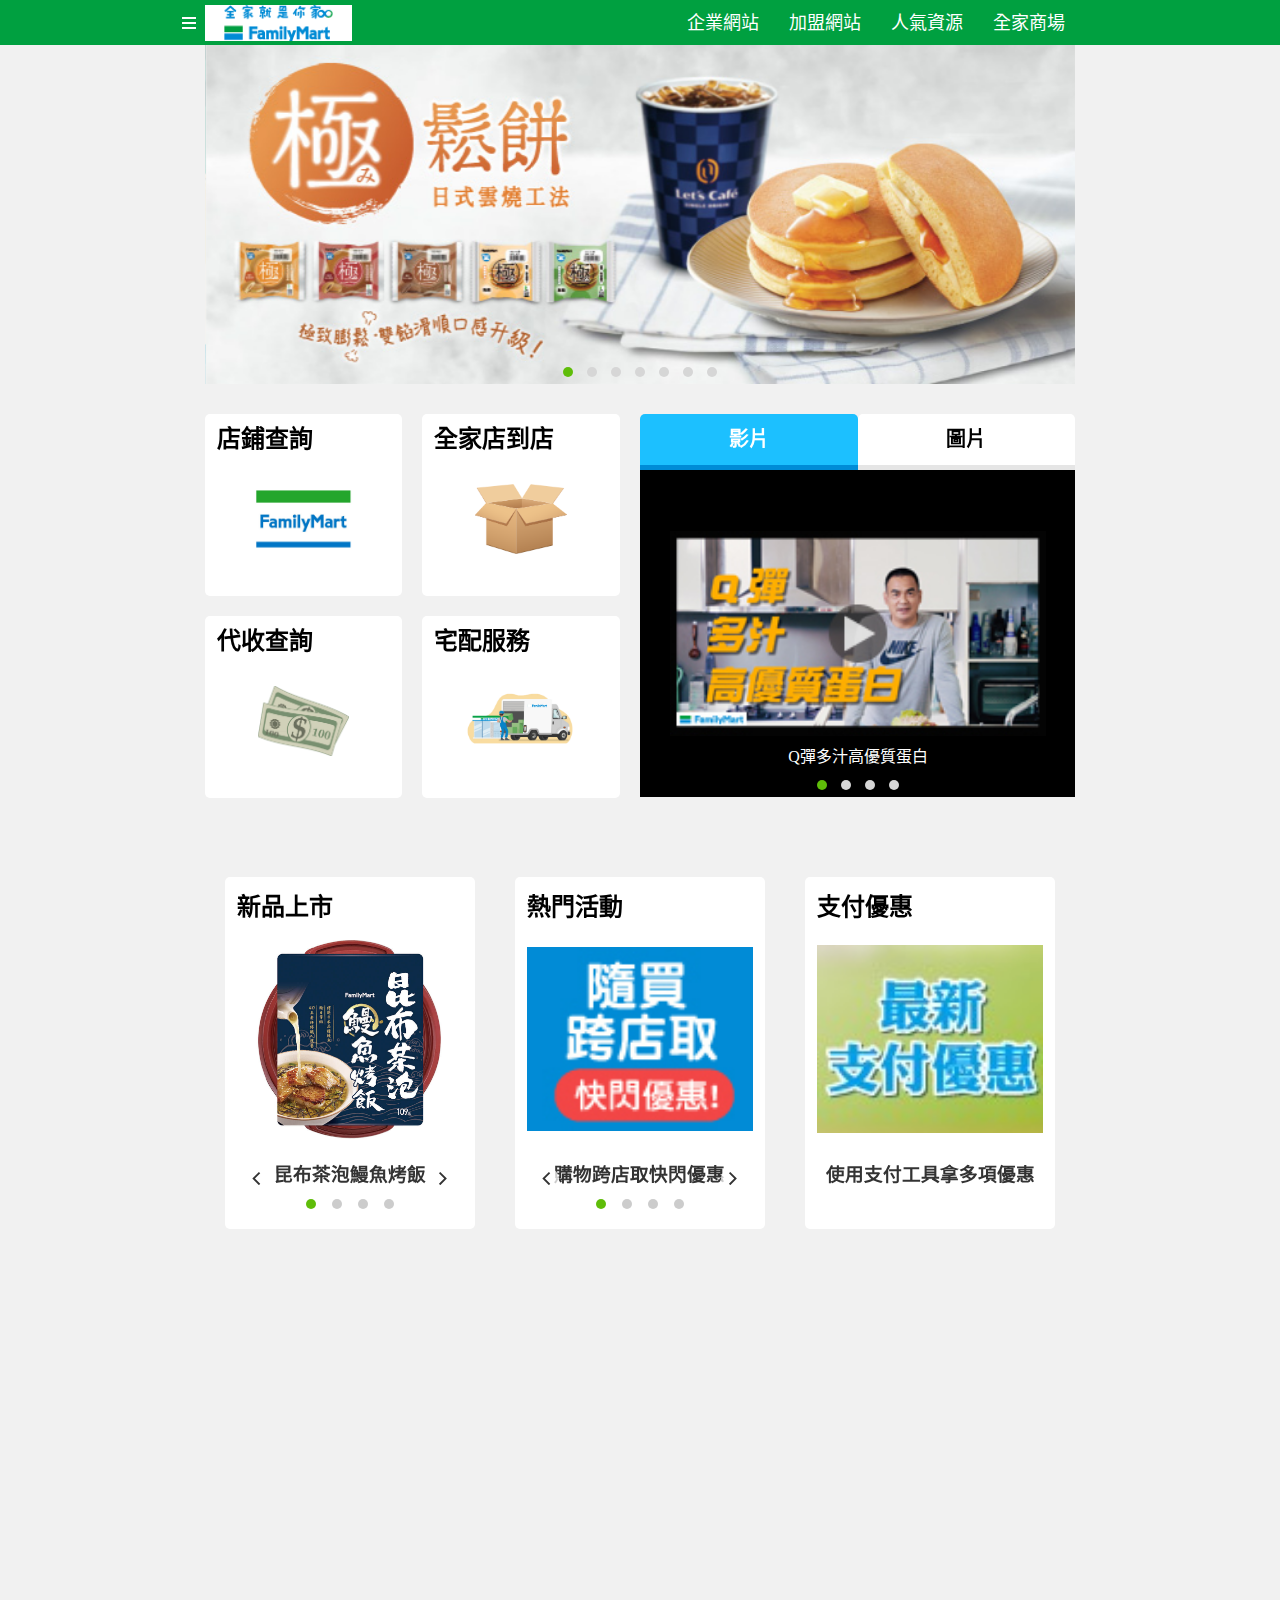
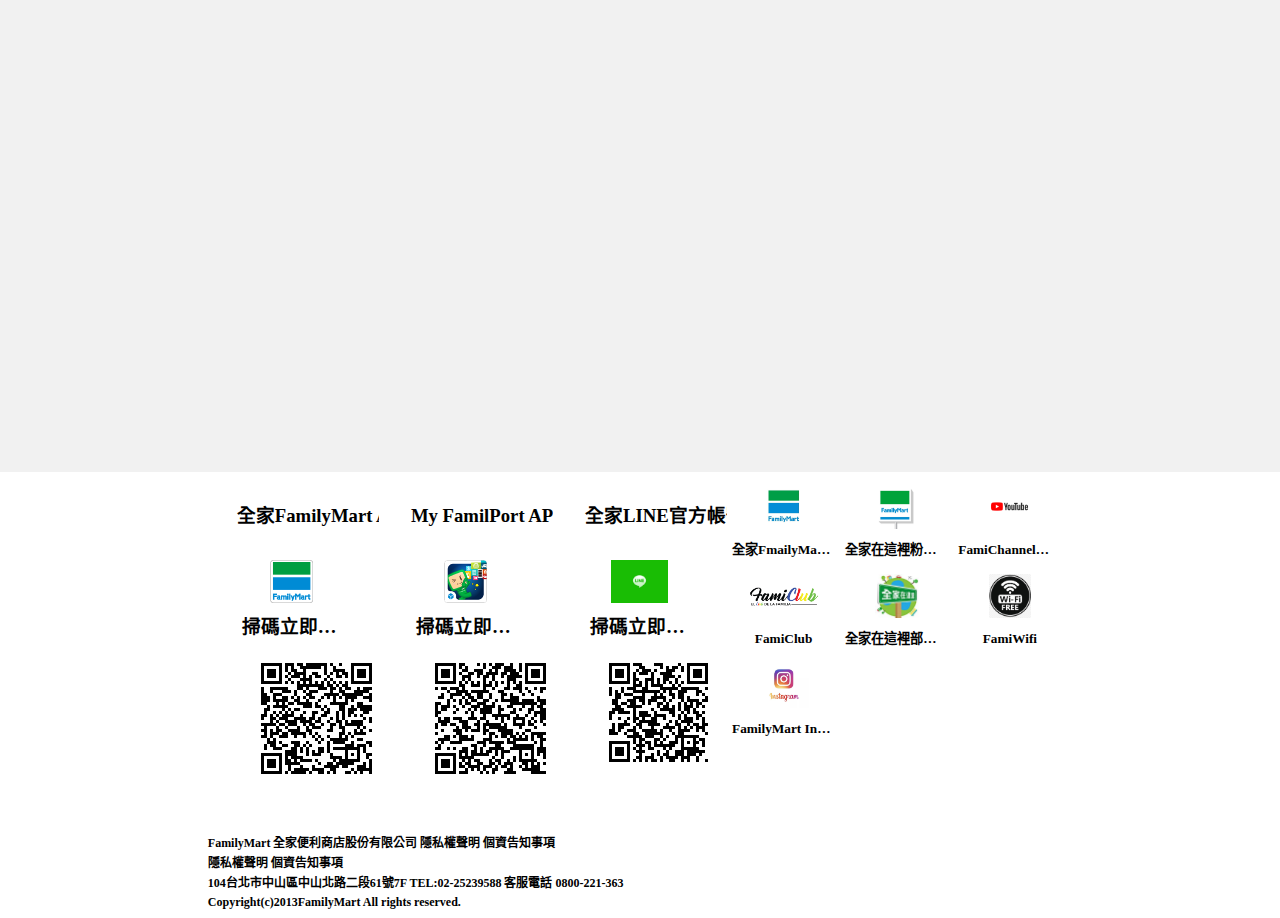
==== commit cab3f299: "0823" ====
--- a/index.html
+++ b/index.html
@@ -17,13 +17,7 @@
     <link rel="stylesheet" href="./css/style.css">
 
     <script src="vendor/jquery/jquery-3.6.0.min.js"></script>
-    <script type="text/javascript">
-        $(document).ready(function() {
-            $("button").click(function() {
-                $(".navbar").toggle();
-            });
-        });
-    </script>
+    
 </head>
 <body>
     <div class="wrapper">
@@ -36,7 +30,12 @@
             <div class="navbar">
                 <a href="index.html" class="brand">
                     <h1>familymart</h1>
-                </a>
+                </a>                
+                <div class="navbarhide">
+                    <button class="navbar-hide">
+                        <i class="fas fa-bars"></i>
+                    </button>
+                </div>
                 <div class="menu">
                     <ul class="nav">
                         <li class="nav_item">
@@ -45,6 +44,11 @@
                                 <div class="title">
                                     最新活動
                                 </div>
+                                <div class="navbarhide">
+                                    <button class="navbar-hide">
+                                        <i class="fas fa-bars"></i>
+                                    </button>
+                                </div>
                                 <ul class="extend">
                                     <li class="extend_item">
                                         <div class="unfold"></div>
@@ -91,6 +95,11 @@
                                 <div class="title">
                                     新品情報
                                 </div>
+                                <div class="navbarhide">
+                                    <button class="navbar-hide">
+                                        <i class="fas fa-bars"></i>
+                                    </button>
+                                </div>
                                 <ul class="extend">
                                     <li class="extend_item">
                                         <div class="unfold"></div>
@@ -117,6 +126,11 @@
                                 <div class="title">
                                     FamilPort
                                 </div>
+                                <div class="navbarhide">
+                                    <button class="navbar-hide">
+                                        <i class="fas fa-bars"></i>
+                                    </button>
+                                </div>
                                 <ul class="extend">
                                     <li class="extend_item">
                                         <div class="unfold"></div>
@@ -167,6 +181,11 @@
                                 <div class="title">
                                     便利服務
                                 </div>
+                                <div class="navbarhide">
+                                    <button class="navbar-hide">
+                                        <i class="fas fa-bars"></i>
+                                    </button>
+                                </div>
                                 <ul class="extend">
                                     <li class="extend_item">
                                         <div class="unfold"></div>
@@ -237,6 +256,11 @@
                                 <div class="title">
                                     會員中心
                                 </div>
+                                <div class="navbarhide">
+                                    <button class="navbar-hide">
+                                        <i class="fas fa-bars"></i>
+                                    </button>
+                                </div>
                                 <ul class="extend">
                                     <li class="extend_item">
                                         <div class="unfold"></div>
@@ -279,6 +303,11 @@
                                 <div class="title">
                                     全家相關網站
                                 </div>
+                                <div class="navbarhide">
+                                    <button class="navbar-hide">
+                                        <i class="fas fa-bars"></i>
+                                    </button>
+                                </div>
                                 <ul class="extend">
                                     <li class="extend_item">
                                         <div class="unfold"></div>
@@ -309,6 +338,11 @@
                                 <div class="title">
                                     各項查詢
                                 </div>
+                                <div class="navbarhide">
+                                    <button class="navbar-hide">
+                                        <i class="fas fa-bars"></i>
+                                    </button>
+                                </div>
                                 <ul class="extend">
                                     <li class="extend_item">
                                         <div class="unfold"></div>
@@ -335,6 +369,7 @@
                         </li>                        
                     </ul>
                 </div>
+                
             </div>
             
             <script src="js/all.js"></script>
@@ -941,50 +976,43 @@
             origin: 'bottom',
 		    distance: '100px',
 	    	delay: 300,
-		    duration: 1000,
-            reset: true
+		    duration: 1000
         });
         ScrollReveal().reveal('.srbottom-400',{
             origin: 'bottom',
 		    distance: '100px',
 	    	delay: 400,
-		    duration: 1000,
-            reset: true
+		    duration: 1000
         });        
         ScrollReveal().reveal('.srbottom-500',{
             origin: 'bottom',
 		    distance: '100px',
 	    	delay: 500,
-		    duration: 1000,
-            reset: true
+		    duration: 1000
         });        
         ScrollReveal().reveal('.srbottom-600',{
             origin: 'bottom',
 		    distance: '100px',
 	    	delay: 600,
-		    duration: 1000,
-            reset: true
+		    duration: 1000
         });
         ScrollReveal().reveal('.srtop-300',{
             origin: 'top',
 		    distance: '100px',
 	    	delay: 300,
-		    duration: 1000,
-            reset: true
+		    duration: 1000
         });
         ScrollReveal().reveal('.srtop-400',{
             origin: 'top',
 		    distance: '100px',
 	    	delay: 400,
-		    duration: 1000,
-            reset: true
+		    duration: 1000
         });
         ScrollReveal().reveal('.srtop-500',{
             origin: 'top',
 		    distance: '100px',
 	    	delay: 500,
-		    duration: 1000,
-            reset: true
+		    duration: 1000
         });
         ScrollReveal().reveal('.srtop-600',{
             origin: 'top',
--- a/css/style.css
+++ b/css/style.css
@@ -19,12 +19,8 @@
     box-sizing: border-box;
     position: relative;
 }
-@font-face{
-    font-family: 'ooxx';
-    src: url('/fonts/超研澤中鋼筆行楷.ttf');
-}
 html,body{
-    font-family: 'ooxx', 'Comic Sans MS';
+    font-family: '微軟正黑體', 'Comic Sans MS';
     background-color: #F1F1F1;
     
 }
@@ -117,6 +113,10 @@
 .navbar:hover{
     left: 0px;
 } */
+.navbar .navbar-hide{
+    top: 45px;
+}
+
 
 .navbar .brand{
     display: inline-block;
@@ -416,6 +416,10 @@
 
     transition: all 0.3s;
 }
+.news .news_one h2{
+    padding: 5px 0;
+}
+
 .service .news_one{
     border: 2px solid rgba(0,0,0,0);
     padding: 10px;
@@ -578,7 +582,7 @@
 
 
 @media screen and (max-width: 785px){
-    .navbar{
+    /* .navbar{
         width: 100px;
     }
     .navbar .brand{
@@ -598,12 +602,12 @@
         -webkit-box-orient: vertical;
         -webkit-line-clamp: 1;
         overflow: hidden;
-    }
-    .menu2{
+    } */
+    /* .menu2{
         width: 100px;
         left: 100px;
-    }
-    .navbar .nav .title{
+    } */
+    /* .navbar .nav .title{
         line-height: 30px;
         font-size: 16px;
         padding: 5px 0px 5px 0px;
@@ -626,7 +630,7 @@
         -webkit-box-orient: vertical;
         -webkit-line-clamp: 1;
         overflow: hidden;
-    }
+    } */
     .unfold{
         margin-top: -8px;
     }
@@ -635,10 +639,23 @@
         width: 35px;
         height: 35px;
         margin-top: -35px;
+        left: 16%;
+    }
+    .navbar .navbar-hide{
+        left: 220px;
+        top: 35px;
+    }
+    .menu2 .navbar-hide{
+        left: 440px;
+        background-color: #008BD5;
+        color: #fff;
     }
 
     .topbar{
         height: 35px;
+    }
+    .topbar .brand{
+        display: none;
     }
     .topbar .container{
         height: 35px;
@@ -665,7 +682,7 @@
         width: 33.3333%;
     }
     .col-md-55{
-        width: 14.28%;
+        width: 25%;
     }
 
     .service .title{
@@ -680,11 +697,13 @@
         width: 50%;
     }
     
-    .news_one{
+    .news .news_one{
         margin-bottom: 20px;
+        padding-bottom: 30px;
     }
     .news .news_one h2{
         font-size: 18px;
+        padding: 2px 0;
     }
     .news .news_one h3{
         font-size: 14px;
@@ -695,6 +714,9 @@
 
     .flickity-button{
         display: none;
+    }
+    .flickity-page-dots .dot{
+        margin: 0 6px;
     }
 
     .footer .title{
@@ -720,9 +742,69 @@
 }
 
 @media screen and (max-width: 375px){
-    
+    .navbar{
+        width: 150px;
+    }
+    .navbar .brand{
+        height: 50px;
+    }
+    .navbar .nav .nav_item{
+        padding-top: 10px;
+        padding-bottom: 10px;
+    }
+    .navbar .nav .nav_link{
+        font-size: 12px;
+        letter-spacing: 2px;
+        padding-left: 15px;
+        padding-right: 15px;
+
+        display: -webkit-box;
+        -webkit-box-orient: vertical;
+        -webkit-line-clamp: 1;
+        overflow: hidden;
+    }
+    .menu2{
+        width: 150px;
+        left: 150px;
+    }
+    .navbar .nav .title{
+        line-height: 30px;
+        font-size: 16px;
+        padding: 5px 0px 5px 0px;
+        margin: 6px 8px 5px 8px;
+
+        display: -webkit-box;
+        -webkit-box-orient: vertical;
+        -webkit-line-clamp: 1;
+        overflow: hidden;
+    }    
+    .navbar .extend .extend_item{
+        padding-top: 10px;
+        padding-bottom: 10px;
+    }
+    .navbar .extend .extend_link{
+        font-size: 12px;
+        padding: 0px 8px;
+
+        display: -webkit-box;
+        -webkit-box-orient: vertical;
+        -webkit-line-clamp: 1;
+        overflow: hidden;
+    }
+    .unfold{
+        margin-top: -10px;
+    }
+
+    .navbar .navbar-hide{
+        left: 150px;
+        top: 35px;
+    }
+    .menu2 .navbar-hide{
+        left: 300px;
+    }
+
     .container{
-        padding: 0;
+        padding: 0 2%;
     }
 
     .navbar-hide{
@@ -745,6 +827,9 @@
         
     }
 
+    .service{
+        padding-bottom: 0;
+    }
     .service .news_one{
         padding: 5px;
         margin-right: 10px;
@@ -759,4 +844,55 @@
     .service .margin10{
         margin: 5px;
     }
+    .tabs1 li a{
+        font-size: 16px;
+    }
+    .tabs1 #tab-2 .owl-dots{
+        top: -10px;
+    }
+
+    .flickity-page-dots .dot{
+        margin: 0 4px;
+    }
+    .image2 .des{
+        top: 89%;
+        font-size: 12px;
+    }
+
+    .news_one{
+        margin-bottom: 10px;
+    }
+    .news .news_one h2{
+        font-size: 16px;
+
+        display: -webkit-box;
+        -webkit-box-orient: vertical;
+        -webkit-line-clamp: 1;
+        overflow: hidden;
+    }
+    .news .news_one h3{
+        font-size: 12px;
+    }
+    .space{
+        padding: 5px;
+    }
+
+    .footer .title{
+        padding: 3px;
+        font-size: 12px;
+
+        display: -webkit-box;
+        -webkit-box-orient: vertical;
+        -webkit-line-clamp: 1;
+        overflow: hidden;
+    }
+    .fmapp{
+        padding: 3px;
+    }
+    .news_three .para{
+        font-size: 8px;
+    }
+    .news_two{
+        padding: 5px;
+    }
 }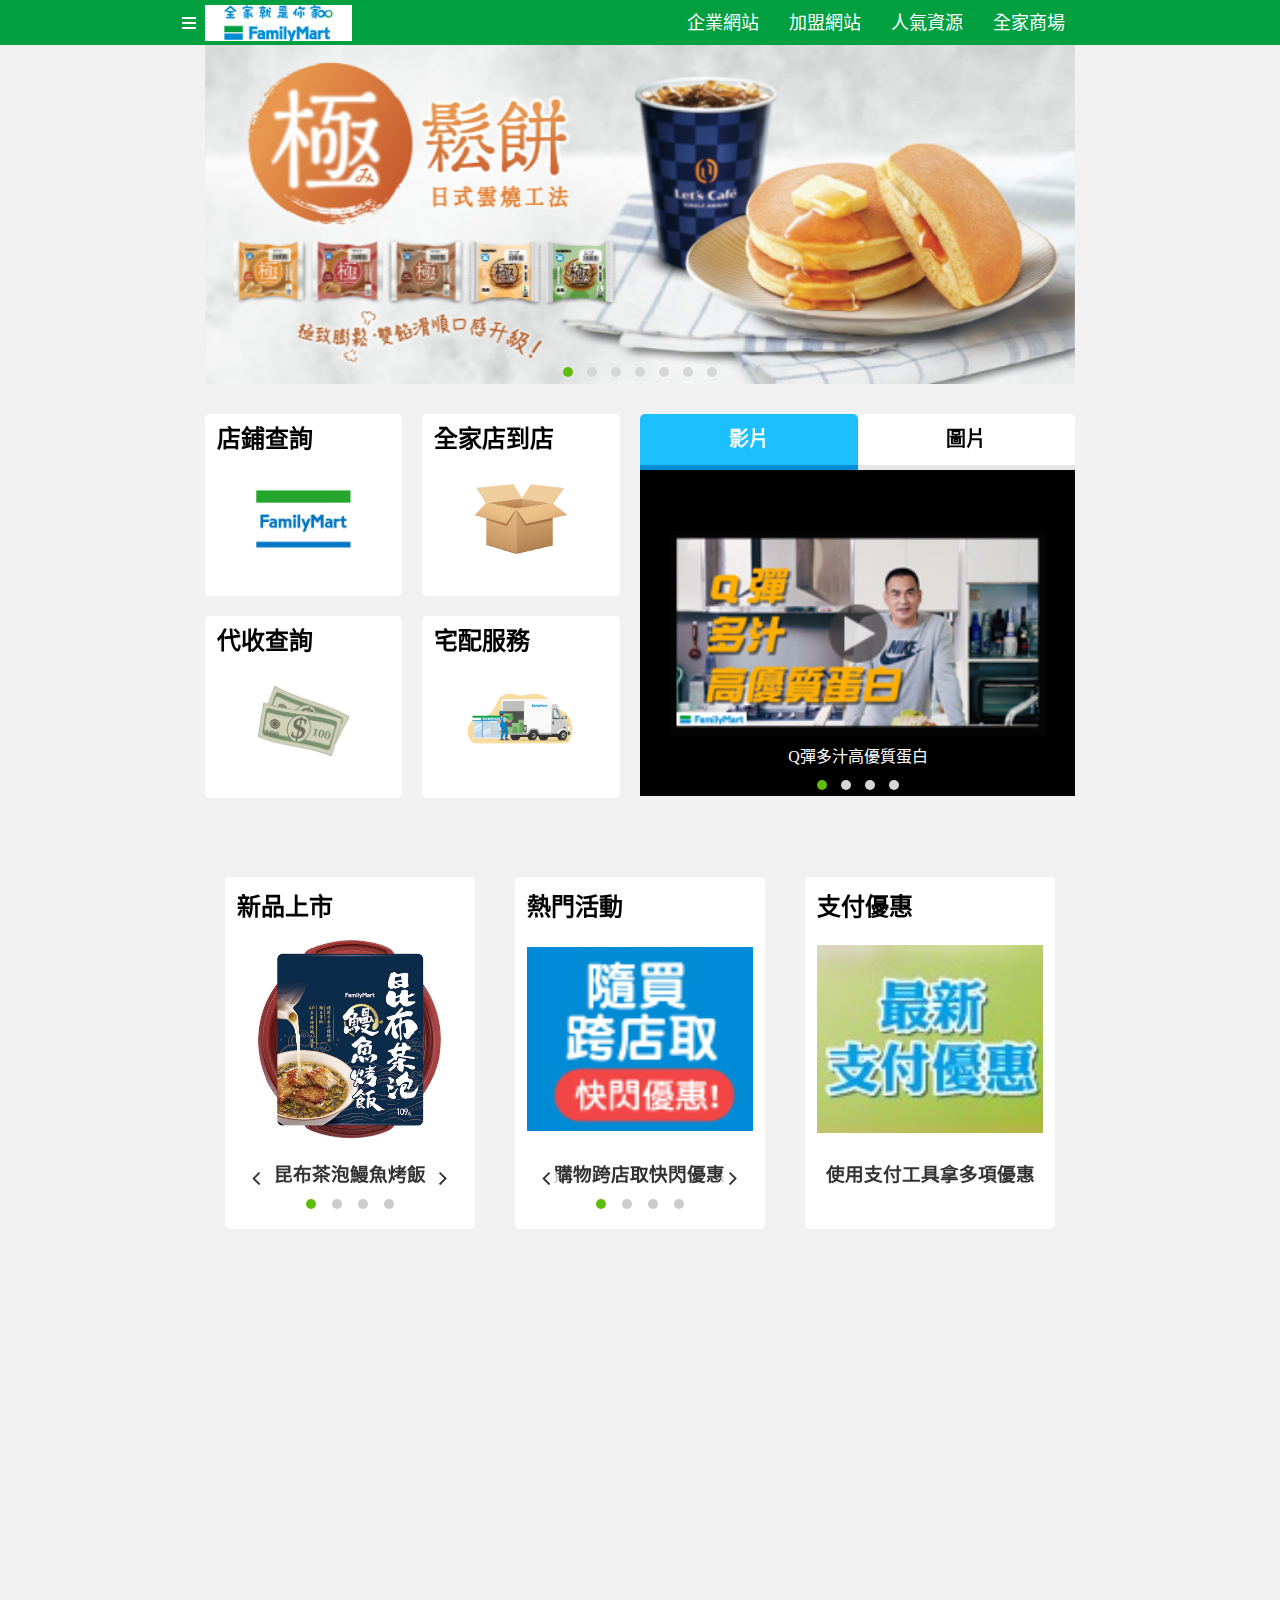
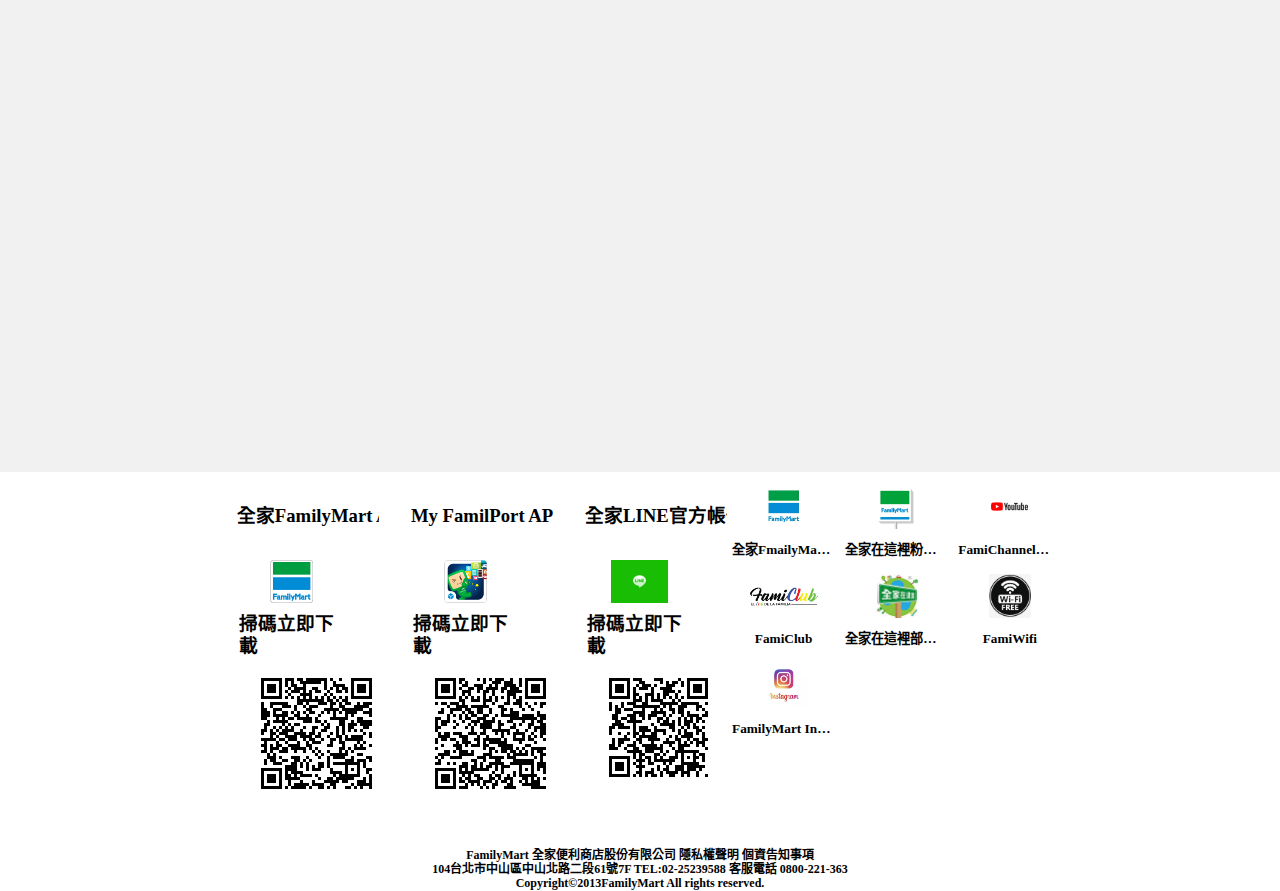
==== commit 10dac3fb: "humbur-change-375" ====
--- a/index.html
+++ b/index.html
@@ -36,6 +36,7 @@
                         <i class="fas fa-bars"></i>
                     </button>
                 </div>
+                
                 <div class="menu">
                     <ul class="nav">
                         <li class="nav_item">
@@ -367,9 +368,109 @@
                                 </ul>
                             </div>
                         </li>                        
-                    </ul>
+                    </ul>     
                 </div>
-                
+                <div class="menu3">
+                    <button class="close-btn">
+                        <span></span>
+                        <span></span>
+                    </button>
+                    <section class="menu3-container">
+                        <div class="nav-container">
+                            <div class="nav-box">
+                                <div class="nav-title"><div class="icon-add"></div>最新活動</div>
+                                <div class="nav-content">
+                                    <p>隨買預約取 新上線</p>
+                                    <p>感謝每個守護城市的你</p>
+                                    <p>屯京拉麵</p>
+                                    <p>冰馥郁金萱水果茶</p>
+                                    <p>山形西洋梨霜淇淋</p>
+                                    <p>食在近安心</p>
+                                    <p>優遊付消費滿百折10元</p>
+                                    <p>極鬆餅 極致蓬鬆~</p>
+                                    <p>更多活動</p>
+                                </div>
+                            </div>
+                            <div class="nav-box">
+                                <div class="nav-title"><div class="icon-add"></div>新品情報</div>
+                                <div class="nav-content">
+                                    <p>上市新品</p>
+                                    <p>Let's Cafe</p>
+                                    <p>最愛吃的在全家</p>
+                                    <p>FamilyMart Collection</p>
+                                </div>
+                            </div>
+                            <div class="nav-box">
+                                <div class="nav-title"><div class="icon-add"></div>FamilPort</div>
+                                <div class="nav-content">
+                                    <p>FamilPort介紹</p>
+                                    <p>紅利</p>
+                                    <p>票券</p>
+                                    <p>儲值</p>
+                                    <p>繳費</p>
+                                    <p>服務寄件</p>
+                                    <p>預購</p>
+                                    <p>會員</p>
+                                    <p>列印查詢</p>
+                                    <p>購票</p>
+                                </div>
+                            </div>
+                            <div class="nav-box">
+                                <div class="nav-title"><div class="icon-add"></div>便利服務</div>
+                                <div class="nav-content">
+                                    <p>全家店到店</p>
+                                    <p>國際快遞</p>
+                                    <p>代收與查詢</p>
+                                    <p>WIFI</p>
+                                    <p>潔一家</p>
+                                    <p>傳真影印/雲端列印</p>
+                                    <p>相片立可得</p>
+                                    <p>ATM</p>
+                                    <p>交通票卡與電子錢包</p>
+                                    <p>回收收機電池筆電</p>
+                                    <p>中獎發票</p>
+                                    <p>電子發票</p>
+                                    <p>全家禮券</p>
+                                    <p>全家禮物卡</p>
+                                    <p>特殊店記杯卡</p>
+                                </div>
+                            </div>
+                            <div class="nav-box">
+                                <div class="nav-title"><div class="icon-add"></div>會員中心</div>
+                                <div class="nav-content">
+                                    <p>會員中心</p>
+                                    <p>全家集點介紹</p>
+                                    <p>全家集點權益告知</p>
+                                    <p>會員服務</p>
+                                    <p>會員常見問題</p>
+                                    <p>會員隱私條款</p>
+                                    <p>會員問題反映申請書</p>
+                                    <p>會員載具綁定、管理</p>
+                                </div>
+                            </div>
+                            <div class="nav-box">
+                                <div class="nav-title"><div class="icon-add"></div>全家相關網站</div>
+                                <div class="nav-content">
+                                    <p>全家企業網</p>
+                                    <p>全家人力網</p>
+                                    <p>全家加盟網</p>
+                                    <p>全家商場網</p>
+                                    <p>全家企業社會責任</p>
+                                </div>
+                            </div>
+                            <div class="nav-box">
+                                <div class="nav-title"><div class="icon-add"></div>各項查詢</div>
+                                <div class="nav-content">
+                                    <p>店鋪查詢</p>
+                                    <p>店到店寄件查詢</p>
+                                    <p>宅配通寄件查詢</p>
+                                    <p>代收繳費查詢</p>
+                                    <p>得獎名單查詢</p>
+                                </div>
+                            </div>
+                        </div>
+                    </section>
+                </div>
             </div>
             
             <script src="js/all.js"></script>
@@ -893,9 +994,8 @@
                         FamilyMart 全家便利商店股份有限公司
                         隱私權聲明 個資告知事項
                     </h2>
-                    <h2 class="para">隱私權聲明 個資告知事項</h2>
                     <h2 class="para">104台北市中山區中山北路二段61號7F  TEL:02-25239588  客服電話 0800-221-363</h2>
-                    <h2 class="para">Copyright(c)2013FamilyMart All rights reserved.</h2>
+                    <h2 class="para">Copyright&copy;2013FamilyMart All rights reserved.</h2>
                 </div>
             </div>
         </div>
--- a/css/style.css
+++ b/css/style.css
@@ -198,6 +198,9 @@
 .menu2 .extend .extend_item:hover .unfold{
     width: 100%;
 }
+.menu3{
+    display: none;
+}
 
 .topbar{
     width: 100%;
@@ -511,10 +514,10 @@
     text-align: center;
     white-space: nowrap;
 }
-.footer .para{
+.footer .news_three .para{
     text-align: center;
     padding: 3px;
-    
+
     overflow: hidden;
     white-space: nowrap;
     text-overflow : ellipsis;
@@ -532,7 +535,7 @@
     width: 100%;
 }
 .footer .preview .para{
-    text-align-last: left;
+    text-align: center;
     font-size: 12px;
 }
 .news_two{
@@ -581,7 +584,7 @@
 }
 
 
-@media screen and (max-width: 785px){
+@media screen and (max-width: 768px){
     /* .navbar{
         width: 100px;
     }
@@ -632,7 +635,7 @@
         overflow: hidden;
     } */
     .unfold{
-        margin-top: -8px;
+        margin-top: -12px;
     }
 
     .navbar-hide{
@@ -742,10 +745,17 @@
 }
 
 @media screen and (max-width: 375px){
+    
     .navbar{
-        width: 150px;
+        width: 100%;
     }
     .navbar .brand{
+        display: none;
+    }
+    .navbar .menu{
+        display: none;
+    }
+    /* .navbar .brand{
         height: 50px;
     }
     .navbar .nav .nav_item{
@@ -801,7 +811,85 @@
     }
     .menu2 .navbar-hide{
         left: 300px;
-    }
+    } */
+
+    .menu3{
+        padding: 15% 10%;
+    }
+    .menu3 .navbar-hide{
+        color: #008BD5;
+        z-index: 20;
+    }
+
+    .navbar .close-btn{
+        width: 40px;
+        height: 40px;
+        position: absolute;
+        right: 8px;
+        top: 8px;
+    }
+    .navbar .close-btn span{
+        width: 30px;
+        height: 2px;
+        position: absolute;
+        background-color: #008BD5;
+        top: 50%;
+        left: 50%;
+    }
+    .navbar .close-btn span:nth-child(1){
+        transform: translate(-50%,-50%) rotate(45deg);
+    }
+    .navbar .close-btn span:nth-child(2){
+        transform: translate(-50%,-50%) rotate(-45deg);
+    }
+
+    .menu3-container{
+        width: 100%;
+        margin: 0 auto;
+    }
+    .nav-container {
+        position: relative;
+        width: 100%;
+        cursor: pointer;
+    }
+    
+    .nav-container .nav-content {
+        display: none;
+        padding-left: 25px;
+    }
+    
+    .nav-container .nav-title {
+        display: block;
+        position: relative;
+        margin: 0;
+        padding: 10px 20px;
+        font-size: 16px;
+        font-weight: normal;
+        cursor: pointer;
+    }
+    .nav-title .icon-add{
+        float: right;
+        top: -2px;
+        left: 15px;
+        width: 20px;
+        height: 20px;
+    
+        background-image:url('../icon/add-line.svg');
+        background-size: cover;
+        transition: all 0.3s;
+    }
+    .nav-container .nav-box.active .icon-add{
+        background-image: url('../icon/subtract-line.svg');
+    }
+    
+    .nav-container .nav-title:hover,
+    .nav-container .nav-title:active,
+    .nav-container .nav-box.active .nav-title {
+        background-color: #52de97;
+    }
+    
+    
+    
 
     .container{
         padding: 0 2%;
@@ -886,6 +974,13 @@
         -webkit-line-clamp: 1;
         overflow: hidden;
     }
+    .footer .preview .para{
+        padding: 0% 10%;
+
+        overflow: none;
+        white-space: none;
+        text-overflow : none;
+    }
     .fmapp{
         padding: 3px;
     }
